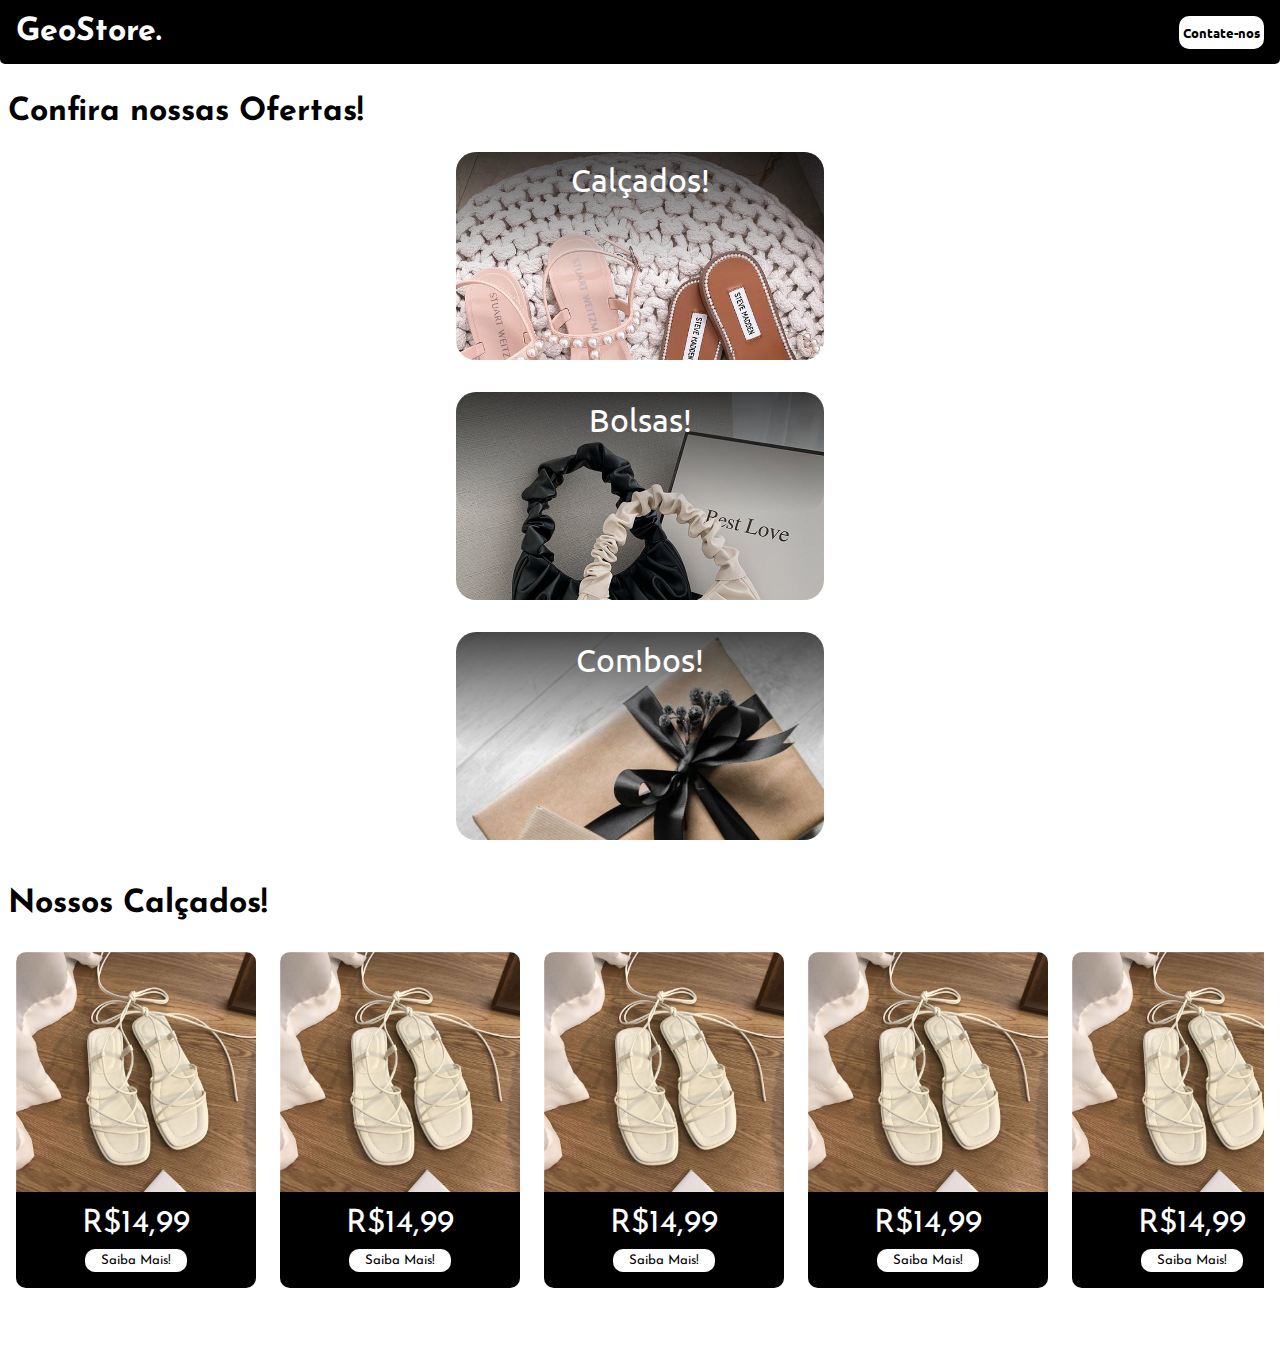
==== index.html @ 4e68842a "v2" ====
<!DOCTYPE html>
<html lang="pt-BR">
<head>
    <meta charset="UTF-8">
    <meta name="viewport" content="width=device-width, initial-scale=1.0">
    <title>Geo Store</title>
    <link rel="stylesheet" href="../styles/main.css">
    <link rel="stylesheet" href="../styles/hero.css">
    <link rel="preconnect" href="https://fonts.googleapis.com">
    <link rel="preconnect" href="https://fonts.googleapis.com">
<link rel="preconnect" href="https://fonts.gstatic.com" crossorigin>
<link href="https://fonts.googleapis.com/css2?family=Dela+Gothic+One&family=Josefin+Sans:ital,wght@0,100..700;1,100..700&family=Kanit:ital,wght@0,100;0,200;0,300;0,400;0,500;0,600;0,700;0,800;0,900;1,100;1,200;1,300;1,400;1,500;1,600;1,700;1,800;1,900&family=Merriweather+Sans:ital,wght@0,300..800;1,300..800&family=Nunito:ital,wght@0,200..1000;1,200..1000&family=Oswald:wght@200..700&family=PT+Sans:ital,wght@0,400;0,700;1,400;1,700&family=Poppins:ital,wght@0,100;0,200;0,300;0,400;0,500;0,600;0,700;0,800;0,900;1,100;1,200;1,300;1,400;1,500;1,600;1,700;1,800;1,900&family=Roboto+Slab:wght@100..900&family=Rubik:ital,wght@0,300..900;1,300..900&family=Ubuntu:ital,wght@0,300;0,400;0,500;0,700;1,300;1,400;1,500;1,700&display=swap" rel="stylesheet">
<link rel="preconnect" href="https://fonts.gstatic.com" crossorigin>
<link href="https://fonts.googleapis.com/css2?family=Josefin+Sans:ital,wght@0,100..700;1,100..700&family=Kanit:ital,wght@0,100;0,200;0,300;0,400;0,500;0,600;0,700;0,800;0,900;1,100;1,200;1,300;1,400;1,500;1,600;1,700;1,800;1,900&family=Merriweather+Sans:ital,wght@0,300..800;1,300..800&family=Nunito:ital,wght@0,200..1000;1,200..1000&family=Oswald:wght@200..700&family=PT+Sans:ital,wght@0,400;0,700;1,400;1,700&family=Poppins:ital,wght@0,100;0,200;0,300;0,400;0,500;0,600;0,700;0,800;0,900;1,100;1,200;1,300;1,400;1,500;1,600;1,700;1,800;1,900&family=Roboto+Slab:wght@100..900&family=Rubik:ital,wght@0,300..900;1,300..900&family=Ubuntu:ital,wght@0,300;0,400;0,500;0,700;1,300;1,400;1,500;1,700&display=swap" rel="stylesheet">
</head>
<body>

    <div class="main" id="inicio">
        <header>
            <h1 class="main-title"><a href="#inicio">GeoStore.</a></h1>
        </header>
<a href="https://wa.me/558893717784?text=Olá+Geo,+tudo+bem?+Gostaria+de+tirar+algumas+dúvidas+sobre+a+sua+loja+🙂" target="_blank">
    <button class="main-button">Contate-nos</button>
</a>
    </div>
    
    <div class="nav">
        <h2 class="nav-h2">Confira nossas Ofertas!</h2>
        <nav class="nav-top">
            <ul class="nav-ul">
             <a href="#shoes" class="nav-a"> <li class="nav-li shoes"><p class="nav-p">Calçados!</p></li> </a>  
             <a href="#" class="nav-a"> <li class="nav-li bolsa"><p class="nav-p">Bolsas!</p></li> </a>
             <a href="#" class="nav-a"> <li class="nav-li combo"><p class="nav-p">Combos!</p></li> </a> 
            </ul>
        </nav>
    </div>

    <div class="hero">
        <section id="shoes" class="hero-shoes">
        <h2 class="hero-h2">Nossos Calçados!</h2>
        <div class="hero-shoes-items">
            <ul class="hero-ul">

            <section class="hero-section">
                <a href="#" class="item">   
                </a>
                <article class="item-description">
                   <p > R$14,99 </p>
                   <a href="https://wa.me/558893717784?text=Olá+Geo,+tudo+bem?+Quero+saber+mais+sobre+a+sua+rasteirinha+preta+de+14,99R$+☺️" target="_blank">
                   <button class="button-description"> Saiba Mais! </button>
                </a>
                
                </article>
            </section>

            <section class="hero-section">
                <a href="#" class="item">   
                </a>
                <article class="item-description">
                   <p > R$14,99 </p>
                   <a href="https://wa.me/558893717784?text=Olá+Geo,+tudo+bem?+Quero+saber+mais+sobre+a+sua+rasteirinha+preta+de+14,99R$+☺️" target="_blank">
                   <button class="button-description"> Saiba Mais! </button>
                </a>
                
                </article>
            </section>

            <section class="hero-section">
                <a href="#" class="item">   
                </a>
                <article class="item-description">
                   <p > R$14,99 </p>
                   <a href="https://wa.me/558893717784?text=Olá+Geo,+tudo+bem?+Quero+saber+mais+sobre+a+sua+rasteirinha+preta+de+14,99R$+☺️" target="_blank">
                   <button class="button-description"> Saiba Mais! </button>
                </a>
                
                </article>
            </section>

            <section class="hero-section">
                <a href="#" class="item">   
                </a>
                <article class="item-description">
                   <p > R$14,99 </p>
                   <a href="https://wa.me/558893717784?text=Olá+Geo,+tudo+bem?+Quero+saber+mais+sobre+a+sua+rasteirinha+preta+de+14,99R$+☺️" target="_blank">
                   <button class="button-description"> Saiba Mais! </button>
                </a>
                
                </article>
            </section>

            <section class="hero-section">
                <a href="#" class="item">   
                </a>
                <article class="item-description">
                   <p > R$14,99 </p>
                   <a href="https://wa.me/558893717784?text=Olá+Geo,+tudo+bem?+Quero+saber+mais+sobre+a+sua+rasteirinha+preta+de+14,99R$+☺️" target="_blank">
                   <button class="button-description"> Saiba Mais! </button>
                </a>
                
                </article>
            </section>

            <section class="hero-section">
                <a href="#" class="item">   
                </a>
                <article class="item-description">
                   <p > R$14,99 </p>
                   <a href="https://wa.me/558893717784?text=Olá+Geo,+tudo+bem?+Quero+saber+mais+sobre+a+sua+rasteirinha+preta+de+14,99R$+☺️" target="_blank">
                   <button class="button-description"> Saiba Mais! </button>
                </a>
                
                </article>
            </section>

            <section class="hero-section">
                <a href="#" class="item">   
                </a>
                <article class="item-description">
                   <p > R$14,99 </p>
                   <a href="https://wa.me/558893717784?text=Olá+Geo,+tudo+bem?+Quero+saber+mais+sobre+a+sua+rasteirinha+preta+de+14,99R$+☺️" target="_blank">
                   <button class="button-description"> Saiba Mais! </button>
                </a>
                
                </article>
            </section>



            </ul>

        </div>

        </section>
    </div>

</body>
</html>
---- styles/main.css ----
*{
    padding: 0;
    margin: 0;
    scroll-behavior: smooth;
}
/* main */
.main{
    display: flex;
    justify-content: space-between;
    align-items: center;
    text-align: center;
    background-color: black;
    margin-bottom: 2rem;
    border-radius: 0 0 5px 5px;
}
.main-title{
    font-family: "Josefin Sans", sans-serif;
    padding-block: 1rem;
    padding-inline: 1rem;
}
.main-title a{
    text-decoration: none;
    color: white;
}
.main-button{
    font-family: "Ubuntu", sans-serif;
    border: none;
    border-radius: 10px;
    background-color: white;
    padding: 4px;
    font-weight: bolder;
    color: black;
    margin-inline: 1rem;
    padding-block: 0.5rem;
}
/* nav */
.nav{
    width: 100%;
}
.nav-ul{
    display: flex;
    flex-direction: column;
    align-items: center;
    text-align: center;
    list-style: none;
    padding-bottom: 2rem;
    
}
.nav-li{
    margin-block: 1rem;
    min-width: 15rem;
    max-width: 33rem;
    border-radius: 20px;
    height: 13rem;
    max-height: 20rem;
}
.nav-a{
    text-decoration: none;
    width: 23rem;
    text-decoration: none;
    font-family: "Ubuntu", sans-serif;
    font-weight: 400;
    color: white;
}
.shoes{
    background-image: url(../imgs/shoe.jpg);
    background-size: cover;
}
.bolsa{
    background-image: url(../imgs/bolsa.jpg);
    background-size: cover;
}
.combo{
    background-image: url(../imgs/combo.jpg);
    background-size: cover;
}
.nav-p{
    background: linear-gradient(to bottom, rgba(0,0,0,0.7), transparent);
    height: 7rem;
    font-size: 2rem;
    border-radius: 20px;
    font-family: "Ubuntu", sans-serif;
    padding-top: 0.5rem;
    
}
.nav-h2{
    font-family: "Josefin Sans", sans-serif;
    font-size: 2rem;
    margin-left: 0.5rem;
    font-weight: bolder;
    margin-bottom: 0.5rem;
}
---- styles/hero.css ----
.hero-h2{
    font-family: "Josefin Sans", sans-serif;
    font-size: 2rem;
    margin-left: 0.5rem;
    font-weight: bolder;
    padding-bottom: 2rem;
}

.hero-ul{
    display: flex;
    justify-content: space-around;
    gap: 1.5rem;
    list-style-type: none;
    align-items: center;
    text-align: center;
    overflow: scroll;
    margin-inline: 1rem;
    padding-bottom: 5rem;
}
.item{
    background-image: url(../imgs/item.jpg);
    background-size: cover;
    min-width: 15rem;
    height: 15rem;
    border-radius: 10px 10px 0px 0px;

}
.item-description{
    background-color: black;
    min-width: 15rem;
    height: 5rem;
    border-radius: 0px 0px 10px 10px;
    color: white;
    font-size: 2rem;
    font-family: "Josefin Sans", sans-serif;
    padding-bottom: 1rem;
}
.item-description p{
    margin-top: 1rem;
}
.hero-li{
    padding-bottom: 1rem;
}
.hero-section{
    display: flex;
    flex-direction: column;
}
.button-description{
    background-color: white;
    padding: 0.3rem 1rem;
    border: none;
    border-radius: 10px;
    font-family: "Josefin Sans", sans-serif;
}
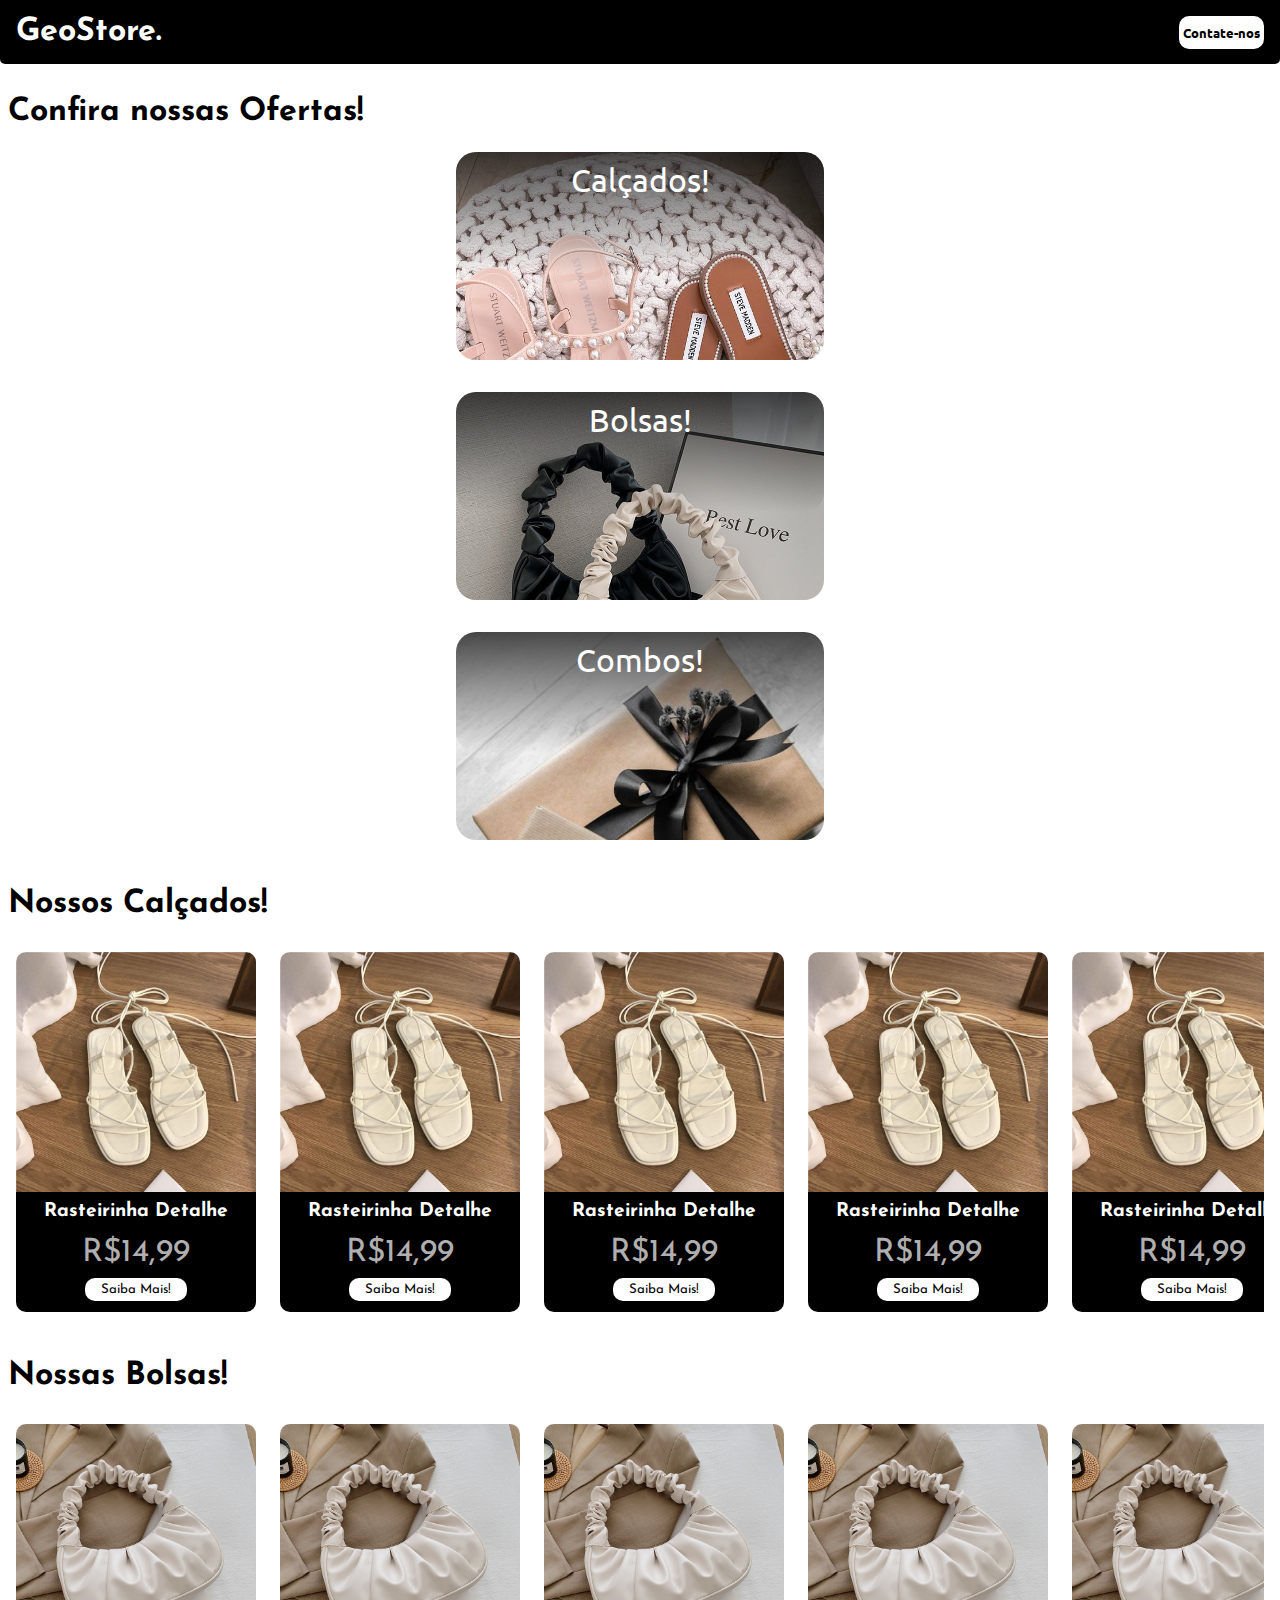
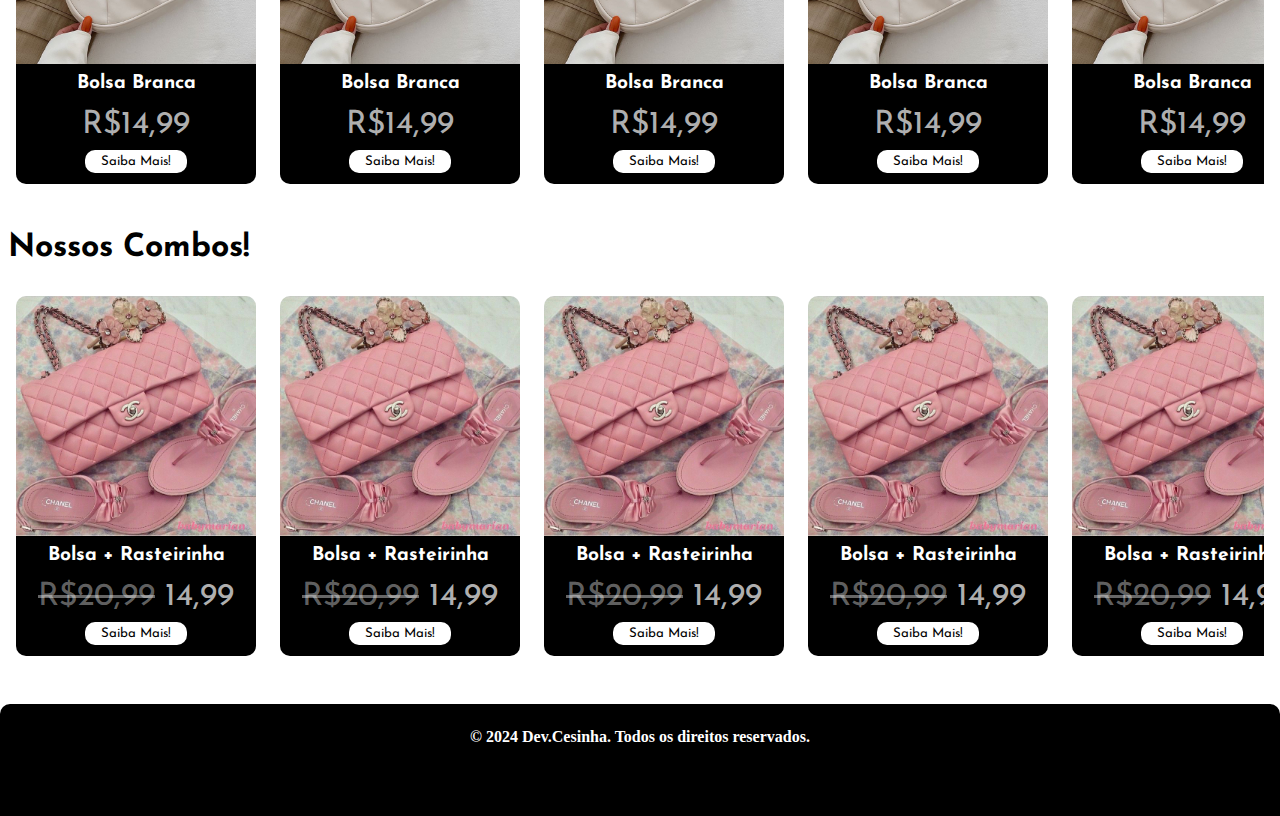
==== commit 0841e404: "updated" ====
--- a/index.html
+++ b/index.html
@@ -4,8 +4,9 @@
     <meta charset="UTF-8">
     <meta name="viewport" content="width=device-width, initial-scale=1.0">
     <title>Geo Store</title>
-    <link rel="stylesheet" href="../styles/main.css">
-    <link rel="stylesheet" href="../styles/hero.css">
+    <link rel="stylesheet" href="styles/main.css">
+    <link rel="stylesheet" href="styles/hero.css">
+    <link rel="stylesheet" href="styles/footer.css">
     <link rel="preconnect" href="https://fonts.googleapis.com">
     <link rel="preconnect" href="https://fonts.googleapis.com">
 <link rel="preconnect" href="https://fonts.gstatic.com" crossorigin>
@@ -29,11 +30,13 @@
         <nav class="nav-top">
             <ul class="nav-ul">
              <a href="#shoes" class="nav-a"> <li class="nav-li shoes"><p class="nav-p">Calçados!</p></li> </a>  
-             <a href="#" class="nav-a"> <li class="nav-li bolsa"><p class="nav-p">Bolsas!</p></li> </a>
-             <a href="#" class="nav-a"> <li class="nav-li combo"><p class="nav-p">Combos!</p></li> </a> 
+             <a href="#bolsas" class="nav-a"> <li class="nav-li bolsa"><p class="nav-p">Bolsas!</p></li> </a>
+             <a href="#combos" class="nav-a"> <li class="nav-li combo"><p class="nav-p">Combos!</p></li> </a> 
             </ul>
         </nav>
     </div>
+
+<!-- CALÇADOS -->
 
     <div class="hero">
         <section id="shoes" class="hero-shoes">
@@ -45,86 +48,86 @@
                 <a href="#" class="item">   
                 </a>
                 <article class="item-description">
-                   <p > R$14,99 </p>
-                   <a href="https://wa.me/558893717784?text=Olá+Geo,+tudo+bem?+Quero+saber+mais+sobre+a+sua+rasteirinha+preta+de+14,99R$+☺️" target="_blank">
-                   <button class="button-description"> Saiba Mais! </button>
-                </a>
-                
-                </article>
-            </section>
-
-            <section class="hero-section">
-                <a href="#" class="item">   
-                </a>
-                <article class="item-description">
-                   <p > R$14,99 </p>
-                   <a href="https://wa.me/558893717784?text=Olá+Geo,+tudo+bem?+Quero+saber+mais+sobre+a+sua+rasteirinha+preta+de+14,99R$+☺️" target="_blank">
-                   <button class="button-description"> Saiba Mais! </button>
-                </a>
-                
-                </article>
-            </section>
-
-            <section class="hero-section">
-                <a href="#" class="item">   
-                </a>
-                <article class="item-description">
-                   <p > R$14,99 </p>
-                   <a href="https://wa.me/558893717784?text=Olá+Geo,+tudo+bem?+Quero+saber+mais+sobre+a+sua+rasteirinha+preta+de+14,99R$+☺️" target="_blank">
-                   <button class="button-description"> Saiba Mais! </button>
-                </a>
-                
-                </article>
-            </section>
-
-            <section class="hero-section">
-                <a href="#" class="item">   
-                </a>
-                <article class="item-description">
-                   <p > R$14,99 </p>
-                   <a href="https://wa.me/558893717784?text=Olá+Geo,+tudo+bem?+Quero+saber+mais+sobre+a+sua+rasteirinha+preta+de+14,99R$+☺️" target="_blank">
-                   <button class="button-description"> Saiba Mais! </button>
-                </a>
-                
-                </article>
-            </section>
-
-            <section class="hero-section">
-                <a href="#" class="item">   
-                </a>
-                <article class="item-description">
-                   <p > R$14,99 </p>
-                   <a href="https://wa.me/558893717784?text=Olá+Geo,+tudo+bem?+Quero+saber+mais+sobre+a+sua+rasteirinha+preta+de+14,99R$+☺️" target="_blank">
-                   <button class="button-description"> Saiba Mais! </button>
-                </a>
-                
-                </article>
-            </section>
-
-            <section class="hero-section">
-                <a href="#" class="item">   
-                </a>
-                <article class="item-description">
-                   <p > R$14,99 </p>
-                   <a href="https://wa.me/558893717784?text=Olá+Geo,+tudo+bem?+Quero+saber+mais+sobre+a+sua+rasteirinha+preta+de+14,99R$+☺️" target="_blank">
-                   <button class="button-description"> Saiba Mais! </button>
-                </a>
-                
-                </article>
-            </section>
-
-            <section class="hero-section">
-                <a href="#" class="item">   
-                </a>
-                <article class="item-description">
-                   <p > R$14,99 </p>
-                   <a href="https://wa.me/558893717784?text=Olá+Geo,+tudo+bem?+Quero+saber+mais+sobre+a+sua+rasteirinha+preta+de+14,99R$+☺️" target="_blank">
-                   <button class="button-description"> Saiba Mais! </button>
-                </a>
-                
-                </article>
-            </section>
-
+
+                    <h3 class="detalhe"> Rasteirinha Detalhe </h3>
+                   <p class="item-price"> R$14,99 </p>
+                   <a href="https://wa.me/558893717784?text=Olá+Geo,+tudo+bem?+Quero+saber+mais+sobre+a+sua+rasteirinha+preta+de+14,99R$+☺️" target="_blank">
+                   <button class="button-description"> Saiba Mais! </button>
+                </a>
+                
+                </article>
+            </section>
+
+            <section class="hero-section">
+                <a href="#" class="item">   
+                </a>
+                <article class="item-description">
+
+                    <h3 class="detalhe"> Rasteirinha Detalhe </h3>
+                   <p class="item-price"> R$14,99 </p>
+                   <a href="https://wa.me/558893717784?text=Olá+Geo,+tudo+bem?+Quero+saber+mais+sobre+a+sua+rasteirinha+preta+de+14,99R$+☺️" target="_blank">
+                   <button class="button-description"> Saiba Mais! </button>
+                </a>
+                
+                </article>
+            </section>
+
+            <section class="hero-section">
+                <a href="#" class="item">   
+                </a>
+                <article class="item-description">
+
+                    <h3 class="detalhe"> Rasteirinha Detalhe </h3>
+                   <p class="item-price"> R$14,99 </p>
+                   <a href="https://wa.me/558893717784?text=Olá+Geo,+tudo+bem?+Quero+saber+mais+sobre+a+sua+rasteirinha+preta+de+14,99R$+☺️" target="_blank">
+                   <button class="button-description"> Saiba Mais! </button>
+                </a>
+                
+                </article>
+            </section>
+
+            <section class="hero-section">
+                <a href="#" class="item">   
+                </a>
+                <article class="item-description">
+
+                    <h3 class="detalhe"> Rasteirinha Detalhe </h3>
+                   <p class="item-price"> R$14,99 </p>
+                   <a href="https://wa.me/558893717784?text=Olá+Geo,+tudo+bem?+Quero+saber+mais+sobre+a+sua+rasteirinha+preta+de+14,99R$+☺️" target="_blank">
+                   <button class="button-description"> Saiba Mais! </button>
+                </a>
+                
+                </article>
+            </section>
+
+            <section class="hero-section">
+                <a href="#" class="item">   
+                </a>
+                <article class="item-description">
+
+                    <h3 class="detalhe"> Rasteirinha Detalhe </h3>
+                   <p class="item-price"> R$14,99 </p>
+                   <a href="https://wa.me/558893717784?text=Olá+Geo,+tudo+bem?+Quero+saber+mais+sobre+a+sua+rasteirinha+preta+de+14,99R$+☺️" target="_blank">
+                   <button class="button-description"> Saiba Mais! </button>
+                </a>
+                
+                </article>
+            </section>
+
+            <section class="hero-section">
+                <a href="#" class="item">   
+                </a>
+                <article class="item-description">
+
+                    <h3 class="detalhe"> Rasteirinha Detalhe </h3>
+                   <p class="item-price"> R$14,99 </p>
+                   <a href="https://wa.me/558893717784?text=Olá+Geo,+tudo+bem?+Quero+saber+mais+sobre+a+sua+rasteirinha+preta+de+14,99R$+☺️" target="_blank">
+                   <button class="button-description"> Saiba Mais! </button>
+                </a>
+                
+                </article>
+            </section>
+      
 
 
             </ul>
@@ -133,6 +136,230 @@
 
         </section>
     </div>
+
+    <!-- BOLSAS -->
+
+    <div class="hero">
+        <section id="bolsas" class="hero-bolsas">
+        <h2 class="hero-h2">Nossas Bolsas!</h2>
+        <div class="hero-bolsas-items">
+            <ul class="hero-ul">
+
+            <section class="hero-section">
+                <a href="#" class="item-bolsa">   
+                </a>
+                <article class="item-description">
+                    <h3 class="detalhe"> Bolsa Branca </h3>
+                    <p class="item-price"> R$14,99 </p>
+                   <a href="https://wa.me/558893717784?text=Olá+Geo,+tudo+bem?+Quero+saber+mais+sobre+a+sua+bolsa+preta+de+14,99R$+☺️" target="_blank">
+                   <button class="button-description"> Saiba Mais! </button>
+                </a>
+                
+                </article>
+            </section>
+
+            <section class="hero-section">
+                <a href="#" class="item-bolsa">   
+                </a>
+                <article class="item-description">
+                    <h3 class="detalhe"> Bolsa Branca </h3>
+                    <p class="item-price"> R$14,99 </p>
+                   <a href="https://wa.me/558893717784?text=Olá+Geo,+tudo+bem?+Quero+saber+mais+sobre+a+sua+bolsa+preta+de+14,99R$+☺️" target="_blank">
+                   <button class="button-description"> Saiba Mais! </button>
+                </a>
+                
+                </article>
+            </section>
+
+            <section class="hero-section">
+                <a href="#" class="item-bolsa">   
+                </a>
+                <article class="item-description">
+                    <h3 class="detalhe"> Bolsa Branca </h3>
+                    <p class="item-price"> R$14,99 </p>
+                   <a href="https://wa.me/558893717784?text=Olá+Geo,+tudo+bem?+Quero+saber+mais+sobre+a+sua+bolsa+preta+de+14,99R$+☺️" target="_blank">
+                   <button class="button-description"> Saiba Mais! </button>
+                </a>
+                
+                </article>
+            </section>
+
+            <section class="hero-section">
+                <a href="#" class="item-bolsa">   
+                </a>
+                <article class="item-description">
+                    <h3 class="detalhe"> Bolsa Branca </h3>
+                    <p class="item-price"> R$14,99 </p>
+                   <a href="https://wa.me/558893717784?text=Olá+Geo,+tudo+bem?+Quero+saber+mais+sobre+a+sua+bolsa+preta+de+14,99R$+☺️" target="_blank">
+                   <button class="button-description"> Saiba Mais! </button>
+                </a>
+                
+                </article>
+            </section>
+
+            <section class="hero-section">
+                <a href="#" class="item-bolsa">   
+                </a>
+                <article class="item-description">
+                    <h3 class="detalhe"> Bolsa Branca </h3>
+                    <p class="item-price"> R$14,99 </p>
+                   <a href="https://wa.me/558893717784?text=Olá+Geo,+tudo+bem?+Quero+saber+mais+sobre+a+sua+bolsa+preta+de+14,99R$+☺️" target="_blank">
+                   <button class="button-description"> Saiba Mais! </button>
+                </a>
+                
+                </article>
+            </section>
+
+            <section class="hero-section">
+                <a href="#" class="item-bolsa">   
+                </a>
+                <article class="item-description">
+                    <h3 class="detalhe"> Bolsa Branca </h3>
+                    <p class="item-price"> R$14,99 </p>
+                   <a href="https://wa.me/558893717784?text=Olá+Geo,+tudo+bem?+Quero+saber+mais+sobre+a+sua+bolsa+preta+de+14,99R$+☺️" target="_blank">
+                   <button class="button-description"> Saiba Mais! </button>
+                </a>
+                
+                </article>
+            </section>
+
+            <section class="hero-section">
+                <a href="#" class="item-bolsa">   
+                </a>
+                <article class="item-description">
+                    <h3 class="detalhe"> Bolsa Branca </h3>
+                    <p class="item-price"> R$14,99 </p>
+                   <a href="https://wa.me/558893717784?text=Olá+Geo,+tudo+bem?+Quero+saber+mais+sobre+a+sua+bolsa+preta+de+14,99R$+☺️" target="_blank">
+                   <button class="button-description"> Saiba Mais! </button>
+                </a>
+                
+                </article>
+            </section>
+
+            <section class="hero-section">
+                <a href="#" class="item-bolsa">   
+                </a>
+                <article class="item-description">
+                    <h3 class="detalhe"> Bolsa Branca </h3>
+                    <p class="item-price"> R$14,99 </p>
+                   <a href="https://wa.me/558893717784?text=Olá+Geo,+tudo+bem?+Quero+saber+mais+sobre+a+sua+bolsa+preta+de+14,99R$+☺️" target="_blank">
+                   <button class="button-description"> Saiba Mais! </button>
+                </a>
+                
+                </article>
+            </section>
+            
+
+
+            </ul>
+
+        </div>
+
+        </section>
+    </div>
+
+<!-- COMBOS -->
+
+<div class="hero">
+    <section id="combos" class="hero-combos">
+    <h2 class="hero-h2">Nossos Combos!</h2>
+    <div class="hero-combos-items">
+        <ul class="hero-ul">
+
+        <section class="hero-section">
+            <a href="#" class="item-combo">   
+            </a>
+            <article class="item-description">
+                <h3 class="detalhe"> Bolsa + Rasteirinha </h3>
+                <p class="item-price"> <del class="promo">R$20,99</del>  14,99 </p>
+               <a href="https://wa.me/558893717784?text=Olá+Geo,+tudo+bem?+Quero+saber+mais+sobre+a+sua+bolsa+preta+de+14,99R$+☺️" target="_blank">
+               <button class="button-description"> Saiba Mais! </button>
+            </a>
+            
+            </article>
+        </section>
+
+        <section class="hero-section">
+            <a href="#" class="item-combo">   
+            </a>
+            <article class="item-description">
+                <h3 class="detalhe"> Bolsa + Rasteirinha </h3>
+                <p class="item-price"> <del class="promo">R$20,99</del>  14,99 </p>
+               <a href="https://wa.me/558893717784?text=Olá+Geo,+tudo+bem?+Quero+saber+mais+sobre+a+sua+bolsa+preta+de+14,99R$+☺️" target="_blank">
+               <button class="button-description"> Saiba Mais! </button>
+            </a>
+            
+            </article>
+        </section>
+
+        <section class="hero-section">
+            <a href="#" class="item-combo">   
+            </a>
+            <article class="item-description">
+                <h3 class="detalhe"> Bolsa + Rasteirinha </h3>
+                <p class="item-price"> <del class="promo">R$20,99</del>  14,99 </p>
+               <a href="https://wa.me/558893717784?text=Olá+Geo,+tudo+bem?+Quero+saber+mais+sobre+a+sua+bolsa+preta+de+14,99R$+☺️" target="_blank">
+               <button class="button-description"> Saiba Mais! </button>
+            </a>
+            
+            </article>
+        </section>
+
+        <section class="hero-section">
+            <a href="#" class="item-combo">   
+            </a>
+            <article class="item-description">
+                <h3 class="detalhe"> Bolsa + Rasteirinha </h3>
+                <p class="item-price"> <del class="promo">R$20,99</del>  14,99 </p>
+               <a href="https://wa.me/558893717784?text=Olá+Geo,+tudo+bem?+Quero+saber+mais+sobre+a+sua+bolsa+preta+de+14,99R$+☺️" target="_blank">
+               <button class="button-description"> Saiba Mais! </button>
+            </a>
+            
+            </article>
+        </section>
+
+        <section class="hero-section">
+            <a href="#" class="item-combo">   
+            </a>
+            <article class="item-description">
+                <h3 class="detalhe"> Bolsa + Rasteirinha </h3>
+                <p class="item-price"> <del class="promo">R$20,99</del>  14,99 </p>
+               <a href="https://wa.me/558893717784?text=Olá+Geo,+tudo+bem?+Quero+saber+mais+sobre+a+sua+bolsa+preta+de+14,99R$+☺️" target="_blank">
+               <button class="button-description"> Saiba Mais! </button>
+            </a>
+            
+            </article>
+        </section>
+
+        <section class="hero-section">
+            <a href="#" class="item-combo">   
+            </a>
+            <article class="item-description">
+                <h3 class="detalhe"> Bolsa + Rasteirinha </h3>
+                <p class="item-price"> <del class="promo">R$20,99</del>  14,99 </p>
+               <a href="https://wa.me/558893717784?text=Olá+Geo,+tudo+bem?+Quero+saber+mais+sobre+a+sua+bolsa+preta+de+14,99R$+☺️" target="_blank">
+               <button class="button-description"> Saiba Mais! </button>
+            </a>
+            
+            </article>
+        </section>
+        </ul>
+
+    </div>
+
+    </section>
+</div>
+
+<div class="end">
+
+
+    <footer class="rodape">
+        <p class="copy"><a href="https://www.instagram.com/dev.cesinha/" target="_blank"><strong>© 2024 Dev.Cesinha. Todos os direitos reservados.</strong></a></p>
+    </footer>
+</div>
+
+
+
 
 </body>
 </html>--- a/styles/main.css
+++ b/styles/main.css
@@ -12,6 +12,7 @@
     background-color: black;
     margin-bottom: 2rem;
     border-radius: 0 0 5px 5px;
+    width: 100%;
 }
 .main-title{
     font-family: "Josefin Sans", sans-serif;
@@ -53,6 +54,7 @@
     border-radius: 20px;
     height: 13rem;
     max-height: 20rem;
+    
 }
 .nav-a{
     text-decoration: none;
--- a/styles/hero.css
+++ b/styles/hero.css
@@ -1,3 +1,14 @@
+.detalhe{
+    font-size: 1.2rem;
+    margin-top: 10px;
+}
+.item-price{
+    color: rgba(255,255,255,0.7);
+}
+.promo{
+    color: rgba(255,255,255,0.4);
+}
+/* CALÇADOS */
 
 .hero-h2{
     font-family: "Josefin Sans", sans-serif;
@@ -16,7 +27,7 @@
     text-align: center;
     overflow: scroll;
     margin-inline: 1rem;
-    padding-bottom: 5rem;
+    padding-bottom: 3rem;
 }
 .item{
     background-image: url(../imgs/item.jpg);
@@ -34,7 +45,7 @@
     color: white;
     font-size: 2rem;
     font-family: "Josefin Sans", sans-serif;
-    padding-bottom: 1rem;
+    padding-bottom: 2.5rem;
 }
 .item-description p{
     margin-top: 1rem;
@@ -52,4 +63,28 @@
     border: none;
     border-radius: 10px;
     font-family: "Josefin Sans", sans-serif;
+}
+
+/* BOLSAS */
+
+.item-bolsa{
+    background-image: url(../imgs/item-bolsa.jpg);
+    background-size: cover;
+    min-width: 15rem;
+    height: 15rem;
+    border-radius: 10px 10px 0px 0px;
+}
+
+.hero-ul::-webkit-scrollbar{
+    display: none;
+}
+
+/* COMBOS */
+
+.item-combo{
+    background-image: url(../imgs/item-combo.jpg);
+    background-size: cover;
+    min-width: 15rem;
+    height: 15rem;
+    border-radius: 10px 10px 0px 0px;
 }--- a/styles/footer.css
+++ b/styles/footer.css
@@ -0,0 +1,21 @@
+.end{
+    background-color: black;
+    width: 100%;
+    height: 7rem;
+    border-radius: 10px 10px 0px 0px;
+}
+.footer{
+    display: flex;
+    justify-content: center;
+}
+.copy{
+    color: white;
+    align-self: center;
+    text-align: center;
+    padding-top: 1.5rem;
+
+}
+.copy a{
+    text-decoration: none;
+    color: white;
+}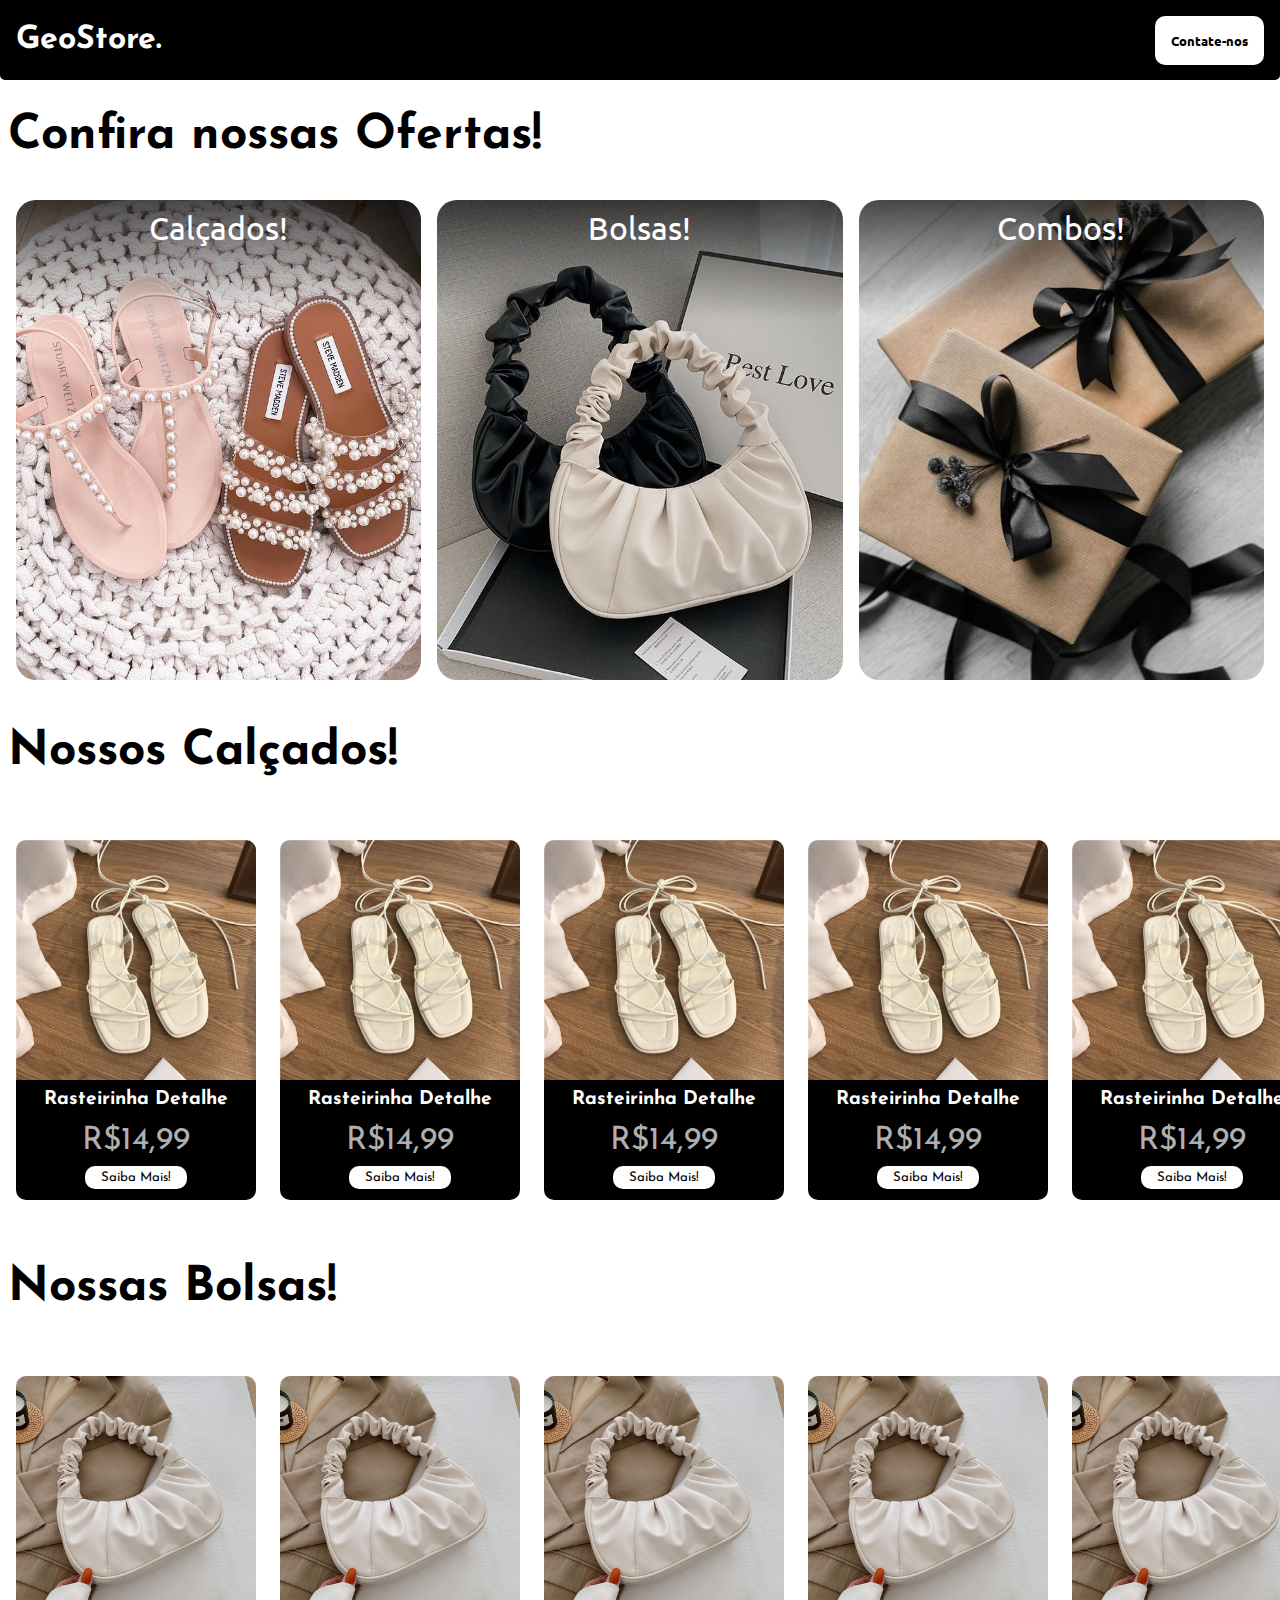
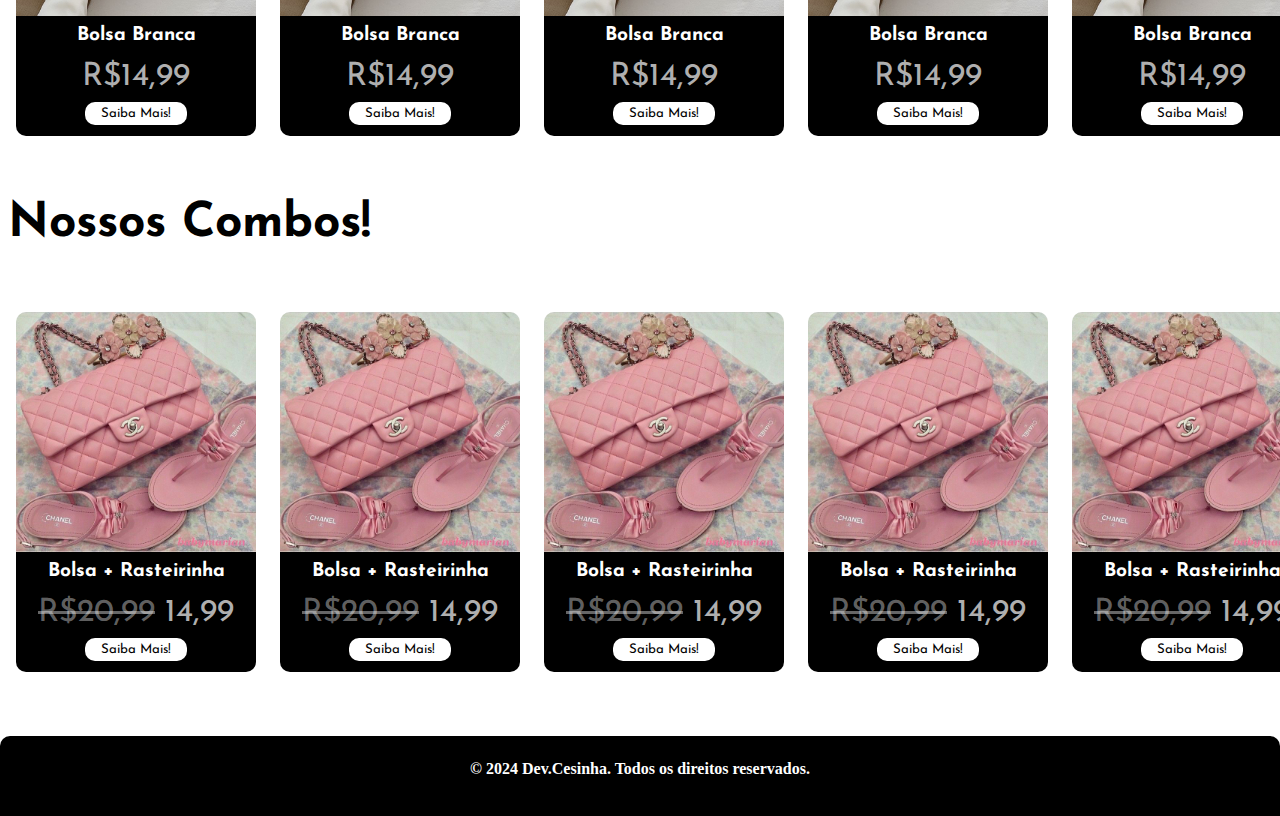
==== commit 4301bd56: "responsivo" ====
--- a/index.html
+++ b/index.html
@@ -7,6 +7,7 @@
     <link rel="stylesheet" href="styles/main.css">
     <link rel="stylesheet" href="styles/hero.css">
     <link rel="stylesheet" href="styles/footer.css">
+    <link rel="stylesheet" href="styles/responsive.css">
     <link rel="preconnect" href="https://fonts.googleapis.com">
     <link rel="preconnect" href="https://fonts.googleapis.com">
 <link rel="preconnect" href="https://fonts.gstatic.com" crossorigin>
@@ -29,9 +30,9 @@
         <h2 class="nav-h2">Confira nossas Ofertas!</h2>
         <nav class="nav-top">
             <ul class="nav-ul">
-             <a href="#shoes" class="nav-a"> <li class="nav-li shoes"><p class="nav-p">Calçados!</p></li> </a>  
-             <a href="#bolsas" class="nav-a"> <li class="nav-li bolsa"><p class="nav-p">Bolsas!</p></li> </a>
-             <a href="#combos" class="nav-a"> <li class="nav-li combo"><p class="nav-p">Combos!</p></li> </a> 
+             <a href="#shoes" class="nav-a" id="nav-shoes"> <li class="nav-li shoes"><p class="nav-p">Calçados!</p></li> </a>  
+             <a href="#bolsas" class="nav-a" id="nav-bolsas"> <li class="nav-li bolsa"><p class="nav-p">Bolsas!</p></li> </a>
+             <a href="#combos" class="nav-a" id="nav-combos"> <li class="nav-li combo"><p class="nav-p">Combos!</p></li> </a> 
             </ul>
         </nav>
     </div>
@@ -44,90 +45,173 @@
         <div class="hero-shoes-items">
             <ul class="hero-ul">
 
-            <section class="hero-section">
-                <a href="#" class="item">   
-                </a>
-                <article class="item-description">
-
-                    <h3 class="detalhe"> Rasteirinha Detalhe </h3>
-                   <p class="item-price"> R$14,99 </p>
-                   <a href="https://wa.me/558893717784?text=Olá+Geo,+tudo+bem?+Quero+saber+mais+sobre+a+sua+rasteirinha+preta+de+14,99R$+☺️" target="_blank">
-                   <button class="button-description"> Saiba Mais! </button>
-                </a>
-                
-                </article>
-            </section>
-
-            <section class="hero-section">
-                <a href="#" class="item">   
-                </a>
-                <article class="item-description">
-
-                    <h3 class="detalhe"> Rasteirinha Detalhe </h3>
-                   <p class="item-price"> R$14,99 </p>
-                   <a href="https://wa.me/558893717784?text=Olá+Geo,+tudo+bem?+Quero+saber+mais+sobre+a+sua+rasteirinha+preta+de+14,99R$+☺️" target="_blank">
-                   <button class="button-description"> Saiba Mais! </button>
-                </a>
-                
-                </article>
-            </section>
-
-            <section class="hero-section">
-                <a href="#" class="item">   
-                </a>
-                <article class="item-description">
-
-                    <h3 class="detalhe"> Rasteirinha Detalhe </h3>
-                   <p class="item-price"> R$14,99 </p>
-                   <a href="https://wa.me/558893717784?text=Olá+Geo,+tudo+bem?+Quero+saber+mais+sobre+a+sua+rasteirinha+preta+de+14,99R$+☺️" target="_blank">
-                   <button class="button-description"> Saiba Mais! </button>
-                </a>
-                
-                </article>
-            </section>
-
-            <section class="hero-section">
-                <a href="#" class="item">   
-                </a>
-                <article class="item-description">
-
-                    <h3 class="detalhe"> Rasteirinha Detalhe </h3>
-                   <p class="item-price"> R$14,99 </p>
-                   <a href="https://wa.me/558893717784?text=Olá+Geo,+tudo+bem?+Quero+saber+mais+sobre+a+sua+rasteirinha+preta+de+14,99R$+☺️" target="_blank">
-                   <button class="button-description"> Saiba Mais! </button>
-                </a>
-                
-                </article>
-            </section>
-
-            <section class="hero-section">
-                <a href="#" class="item">   
-                </a>
-                <article class="item-description">
-
-                    <h3 class="detalhe"> Rasteirinha Detalhe </h3>
-                   <p class="item-price"> R$14,99 </p>
-                   <a href="https://wa.me/558893717784?text=Olá+Geo,+tudo+bem?+Quero+saber+mais+sobre+a+sua+rasteirinha+preta+de+14,99R$+☺️" target="_blank">
-                   <button class="button-description"> Saiba Mais! </button>
-                </a>
-                
-                </article>
-            </section>
-
-            <section class="hero-section">
-                <a href="#" class="item">   
-                </a>
-                <article class="item-description">
-
-                    <h3 class="detalhe"> Rasteirinha Detalhe </h3>
-                   <p class="item-price"> R$14,99 </p>
-                   <a href="https://wa.me/558893717784?text=Olá+Geo,+tudo+bem?+Quero+saber+mais+sobre+a+sua+rasteirinha+preta+de+14,99R$+☺️" target="_blank">
-                   <button class="button-description"> Saiba Mais! </button>
-                </a>
-                
-                </article>
-            </section>
-      
+                <section class="hero-section">
+                    <a href="https://wa.me/558https893717784?text=Olá+Geo,+tudo+bem?+Quero+saber+mais+sobre+a+sua+rasteirinha+preta+de+14,99R$+☺️" target="_blank" class="item">   
+                    </a>
+                    <article class="item-description">
+    
+                        <h3 class="detalhe"> Rasteirinha Detalhe </h3>
+                       <p class="item-price"> R$14,99 </p>
+                       <a href="https://wa.me/558https893717784?text=Olá+Geo,+tudo+bem?+Quero+saber+mais+sobre+a+sua+rasteirinha+preta+de+14,99R$+☺️" target="_blank">
+                       <button class="button-description"> Saiba Mais! </button>
+                    </a>
+                    
+                    </article>
+                </section>
+
+                <section class="hero-section">
+                    <a href="https://wa.me/558https893717784?text=Olá+Geo,+tudo+bem?+Quero+saber+mais+sobre+a+sua+rasteirinha+preta+de+14,99R$+☺️" target="_blank" class="item">   
+                    </a>
+                    <article class="item-description">
+    
+                        <h3 class="detalhe"> Rasteirinha Detalhe </h3>
+                       <p class="item-price"> R$14,99 </p>
+                       <a href="https://wa.me/558https893717784?text=Olá+Geo,+tudo+bem?+Quero+saber+mais+sobre+a+sua+rasteirinha+preta+de+14,99R$+☺️" target="_blank">
+                       <button class="button-description"> Saiba Mais! </button>
+                    </a>
+                    
+                    </article>
+                </section>
+
+                <section class="hero-section">
+                    <a href="https://wa.me/558https893717784?text=Olá+Geo,+tudo+bem?+Quero+saber+mais+sobre+a+sua+rasteirinha+preta+de+14,99R$+☺️" target="_blank" class="item">   
+                    </a>
+                    <article class="item-description">
+    
+                        <h3 class="detalhe"> Rasteirinha Detalhe </h3>
+                       <p class="item-price"> R$14,99 </p>
+                       <a href="https://wa.me/558https893717784?text=Olá+Geo,+tudo+bem?+Quero+saber+mais+sobre+a+sua+rasteirinha+preta+de+14,99R$+☺️" target="_blank">
+                       <button class="button-description"> Saiba Mais! </button>
+                    </a>
+                    
+                    </article>
+                </section>
+
+                <section class="hero-section">
+                    <a href="https://wa.me/558https893717784?text=Olá+Geo,+tudo+bem?+Quero+saber+mais+sobre+a+sua+rasteirinha+preta+de+14,99R$+☺️" target="_blank" class="item">   
+                    </a>
+                    <article class="item-description">
+    
+                        <h3 class="detalhe"> Rasteirinha Detalhe </h3>
+                       <p class="item-price"> R$14,99 </p>
+                       <a href="https://wa.me/558https893717784?text=Olá+Geo,+tudo+bem?+Quero+saber+mais+sobre+a+sua+rasteirinha+preta+de+14,99R$+☺️" target="_blank">
+                       <button class="button-description"> Saiba Mais! </button>
+                    </a>
+                    
+                    </article>
+                </section>
+
+            <section class="hero-section">
+                <a href="https://wa.me/558https893717784?text=Olá+Geo,+tudo+bem?+Quero+saber+mais+sobre+a+sua+rasteirinha+preta+de+14,99R$+☺️" target="_blank" class="item">   
+                </a>
+                <article class="item-description">
+
+                    <h3 class="detalhe"> Rasteirinha Detalhe </h3>
+                   <p class="item-price"> R$14,99 </p>
+                   <a href="https://wa.me/558https893717784?text=Olá+Geo,+tudo+bem?+Quero+saber+mais+sobre+a+sua+rasteirinha+preta+de+14,99R$+☺️" target="_blank">
+                   <button class="button-description"> Saiba Mais! </button>
+                </a>
+                
+                </article>
+            </section>
+
+            <section class="hero-section">
+                <a href="https://wa.me/558https893717784?text=Olá+Geo,+tudo+bem?+Quero+saber+mais+sobre+a+sua+rasteirinha+preta+de+14,99R$+☺️" target="_blank" class="item">   
+                </a>
+                <article class="item-description">
+
+                    <h3 class="detalhe"> Rasteirinha Detalhe </h3>
+                   <p class="item-price"> R$14,99 </p>
+                   <a href="https://wa.me/558https893717784?text=Olá+Geo,+tudo+bem?+Quero+saber+mais+sobre+a+sua+rasteirinha+preta+de+14,99R$+☺️" target="_blank">
+                   <button class="button-description"> Saiba Mais! </button>
+                </a>
+                
+                </article>
+            </section>
+
+            <section class="hero-section">
+                <a href="https://wa.me/558https893717784?text=Olá+Geo,+tudo+bem?+Quero+saber+mais+sobre+a+sua+rasteirinha+preta+de+14,99R$+☺️" target="_blank" class="item">   
+                </a>
+                <article class="item-description">
+
+                    <h3 class="detalhe"> Rasteirinha Detalhe </h3>
+                   <p class="item-price"> R$14,99 </p>
+                   <a href="https://wa.me/558https893717784?text=Olá+Geo,+tudo+bem?+Quero+saber+mais+sobre+a+sua+rasteirinha+preta+de+14,99R$+☺️" target="_blank">
+                   <button class="button-description"> Saiba Mais! </button>
+                </a>
+                
+                </article>
+            </section>
+
+            <section class="hero-section">
+                <a href="https://wa.me/558https893717784?text=Olá+Geo,+tudo+bem?+Quero+saber+mais+sobre+a+sua+rasteirinha+preta+de+14,99R$+☺️" target="_blank" class="item">   
+                </a>
+                <article class="item-description">
+
+                    <h3 class="detalhe"> Rasteirinha Detalhe </h3>
+                   <p class="item-price"> R$14,99 </p>
+                   <a href="https://wa.me/558https893717784?text=Olá+Geo,+tudo+bem?+Quero+saber+mais+sobre+a+sua+rasteirinha+preta+de+14,99R$+☺️" target="_blank">
+                   <button class="button-description"> Saiba Mais! </button>
+                </a>
+                
+                </article>
+            </section>
+
+            <section class="hero-section">
+                <a href="https://wa.me/558https893717784?text=Olá+Geo,+tudo+bem?+Quero+saber+mais+sobre+a+sua+rasteirinha+preta+de+14,99R$+☺️" target="_blank" class="item">   
+                </a>
+                <article class="item-description">
+
+                    <h3 class="detalhe"> Rasteirinha Detalhe </h3>
+                   <p class="item-price"> R$14,99 </p>
+                   <a href="https://wa.me/558https893717784?text=Olá+Geo,+tudo+bem?+Quero+saber+mais+sobre+a+sua+rasteirinha+preta+de+14,99R$+☺️" target="_blank">
+                   <button class="button-description"> Saiba Mais! </button>
+                </a>
+                
+                </article>
+            </section>
+
+            <section class="hero-section">
+                <a href="https://wa.me/558https893717784?text=Olá+Geo,+tudo+bem?+Quero+saber+mais+sobre+a+sua+rasteirinha+preta+de+14,99R$+☺️" target="_blank" class="item">   
+                </a>
+                <article class="item-description">
+
+                    <h3 class="detalhe"> Rasteirinha Detalhe </h3>
+                   <p class="item-price"> R$14,99 </p>
+                   <a href="https://wa.me/558https893717784?text=Olá+Geo,+tudo+bem?+Quero+saber+mais+sobre+a+sua+rasteirinha+preta+de+14,99R$+☺️" target="_blank">
+                   <button class="button-description"> Saiba Mais! </button>
+                </a>
+                
+                </article>
+            </section>
+
+            <section class="hero-section">
+                <a href="https://wa.me/558https893717784?text=Olá+Geo,+tudo+bem?+Quero+saber+mais+sobre+a+sua+rasteirinha+preta+de+14,99R$+☺️" target="_blank" class="item">   
+                </a>
+                <article class="item-description">
+
+                    <h3 class="detalhe"> Rasteirinha Detalhe </h3>
+                   <p class="item-price"> R$14,99 </p>
+                   <a href="https://wa.me/558https893717784?text=Olá+Geo,+tudo+bem?+Quero+saber+mais+sobre+a+sua+rasteirinha+preta+de+14,99R$+☺️" target="_blank">
+                   <button class="button-description"> Saiba Mais! </button>
+                </a>
+                
+                </article>
+            </section>
+
+            <section class="hero-section">
+                <a href="https://wa.me/558https893717784?text=Olá+Geo,+tudo+bem?+Quero+saber+mais+sobre+a+sua+rasteirinha+preta+de+14,99R$+☺️" target="_blank" class="item">   
+                </a>
+                <article class="item-description">
+
+                    <h3 class="detalhe"> Rasteirinha Detalhe </h3>
+                   <p class="item-price"> R$14,99 </p>
+                   <a href="https://wa.me/558https893717784?text=Olá+Geo,+tudo+bem?+Quero+saber+mais+sobre+a+sua+rasteirinha+preta+de+14,99R$+☺️" target="_blank">
+                   <button class="button-description"> Saiba Mais! </button>
+                </a>
+                
+                </article>
+            </section>
 
 
             </ul>
@@ -145,110 +229,149 @@
         <div class="hero-bolsas-items">
             <ul class="hero-ul">
 
-            <section class="hero-section">
-                <a href="#" class="item-bolsa">   
-                </a>
-                <article class="item-description">
-                    <h3 class="detalhe"> Bolsa Branca </h3>
-                    <p class="item-price"> R$14,99 </p>
-                   <a href="https://wa.me/558893717784?text=Olá+Geo,+tudo+bem?+Quero+saber+mais+sobre+a+sua+bolsa+preta+de+14,99R$+☺️" target="_blank">
-                   <button class="button-description"> Saiba Mais! </button>
-                </a>
-                
-                </article>
-            </section>
-
-            <section class="hero-section">
-                <a href="#" class="item-bolsa">   
-                </a>
-                <article class="item-description">
-                    <h3 class="detalhe"> Bolsa Branca </h3>
-                    <p class="item-price"> R$14,99 </p>
-                   <a href="https://wa.me/558893717784?text=Olá+Geo,+tudo+bem?+Quero+saber+mais+sobre+a+sua+bolsa+preta+de+14,99R$+☺️" target="_blank">
-                   <button class="button-description"> Saiba Mais! </button>
-                </a>
-                
-                </article>
-            </section>
-
-            <section class="hero-section">
-                <a href="#" class="item-bolsa">   
-                </a>
-                <article class="item-description">
-                    <h3 class="detalhe"> Bolsa Branca </h3>
-                    <p class="item-price"> R$14,99 </p>
-                   <a href="https://wa.me/558893717784?text=Olá+Geo,+tudo+bem?+Quero+saber+mais+sobre+a+sua+bolsa+preta+de+14,99R$+☺️" target="_blank">
-                   <button class="button-description"> Saiba Mais! </button>
-                </a>
-                
-                </article>
-            </section>
-
-            <section class="hero-section">
-                <a href="#" class="item-bolsa">   
-                </a>
-                <article class="item-description">
-                    <h3 class="detalhe"> Bolsa Branca </h3>
-                    <p class="item-price"> R$14,99 </p>
-                   <a href="https://wa.me/558893717784?text=Olá+Geo,+tudo+bem?+Quero+saber+mais+sobre+a+sua+bolsa+preta+de+14,99R$+☺️" target="_blank">
-                   <button class="button-description"> Saiba Mais! </button>
-                </a>
-                
-                </article>
-            </section>
-
-            <section class="hero-section">
-                <a href="#" class="item-bolsa">   
-                </a>
-                <article class="item-description">
-                    <h3 class="detalhe"> Bolsa Branca </h3>
-                    <p class="item-price"> R$14,99 </p>
-                   <a href="https://wa.me/558893717784?text=Olá+Geo,+tudo+bem?+Quero+saber+mais+sobre+a+sua+bolsa+preta+de+14,99R$+☺️" target="_blank">
-                   <button class="button-description"> Saiba Mais! </button>
-                </a>
-                
-                </article>
-            </section>
-
-            <section class="hero-section">
-                <a href="#" class="item-bolsa">   
-                </a>
-                <article class="item-description">
-                    <h3 class="detalhe"> Bolsa Branca </h3>
-                    <p class="item-price"> R$14,99 </p>
-                   <a href="https://wa.me/558893717784?text=Olá+Geo,+tudo+bem?+Quero+saber+mais+sobre+a+sua+bolsa+preta+de+14,99R$+☺️" target="_blank">
-                   <button class="button-description"> Saiba Mais! </button>
-                </a>
-                
-                </article>
-            </section>
-
-            <section class="hero-section">
-                <a href="#" class="item-bolsa">   
-                </a>
-                <article class="item-description">
-                    <h3 class="detalhe"> Bolsa Branca </h3>
-                    <p class="item-price"> R$14,99 </p>
-                   <a href="https://wa.me/558893717784?text=Olá+Geo,+tudo+bem?+Quero+saber+mais+sobre+a+sua+bolsa+preta+de+14,99R$+☺️" target="_blank">
-                   <button class="button-description"> Saiba Mais! </button>
-                </a>
-                
-                </article>
-            </section>
-
-            <section class="hero-section">
-                <a href="#" class="item-bolsa">   
-                </a>
-                <article class="item-description">
-                    <h3 class="detalhe"> Bolsa Branca </h3>
-                    <p class="item-price"> R$14,99 </p>
-                   <a href="https://wa.me/558893717784?text=Olá+Geo,+tudo+bem?+Quero+saber+mais+sobre+a+sua+bolsa+preta+de+14,99R$+☺️" target="_blank">
-                   <button class="button-description"> Saiba Mais! </button>
-                </a>
-                
-                </article>
-            </section>
-            
+                <section class="hero-section">
+                    <a href="https://wa.me/558893717784?text=Olá+Geo,+tudo+bem?+Quero+saber+mais+sobre+a+sua+bolsa+preta+de+14,99R$+☺️" target="_blank" class="item-bolsa">   
+                    </a>
+                    <article class="item-description">
+                        <h3 class="detalhe"> Bolsa Branca </h3>
+                        <p class="item-price"> R$14,99 </p>
+                       <a href="https://wa.me/558893717784?text=Olá+Geo,+tudo+bem?+Quero+saber+mais+sobre+a+sua+bolsa+preta+de+14,99R$+☺️" target="_blank">
+                       <button class="button-description"> Saiba Mais! </button>
+                    </a>
+                    
+                    </article>
+                </section>
+
+                <section class="hero-section">
+                    <a href="https://wa.me/558893717784?text=Olá+Geo,+tudo+bem?+Quero+saber+mais+sobre+a+sua+bolsa+preta+de+14,99R$+☺️" target="_blank" class="item-bolsa">   
+                    </a>
+                    <article class="item-description">
+                        <h3 class="detalhe"> Bolsa Branca </h3>
+                        <p class="item-price"> R$14,99 </p>
+                       <a href="https://wa.me/558893717784?text=Olá+Geo,+tudo+bem?+Quero+saber+mais+sobre+a+sua+bolsa+preta+de+14,99R$+☺️" target="_blank">
+                       <button class="button-description"> Saiba Mais! </button>
+                    </a>
+                    
+                    </article>
+                </section>
+
+                <section class="hero-section">
+                    <a href="https://wa.me/558893717784?text=Olá+Geo,+tudo+bem?+Quero+saber+mais+sobre+a+sua+bolsa+preta+de+14,99R$+☺️" target="_blank" class="item-bolsa">   
+                    </a>
+                    <article class="item-description">
+                        <h3 class="detalhe"> Bolsa Branca </h3>
+                        <p class="item-price"> R$14,99 </p>
+                       <a href="https://wa.me/558893717784?text=Olá+Geo,+tudo+bem?+Quero+saber+mais+sobre+a+sua+bolsa+preta+de+14,99R$+☺️" target="_blank">
+                       <button class="button-description"> Saiba Mais! </button>
+                    </a>
+                    
+                    </article>
+                </section>
+
+            <section class="hero-section">
+                <a href="https://wa.me/558893717784?text=Olá+Geo,+tudo+bem?+Quero+saber+mais+sobre+a+sua+bolsa+preta+de+14,99R$+☺️" target="_blank" class="item-bolsa">   
+                </a>
+                <article class="item-description">
+                    <h3 class="detalhe"> Bolsa Branca </h3>
+                    <p class="item-price"> R$14,99 </p>
+                   <a href="https://wa.me/558893717784?text=Olá+Geo,+tudo+bem?+Quero+saber+mais+sobre+a+sua+bolsa+preta+de+14,99R$+☺️" target="_blank">
+                   <button class="button-description"> Saiba Mais! </button>
+                </a>
+                
+                </article>
+            </section>
+
+            <section class="hero-section">
+                <a href="https://wa.me/558893717784?text=Olá+Geo,+tudo+bem?+Quero+saber+mais+sobre+a+sua+bolsa+preta+de+14,99R$+☺️" target="_blank" class="item-bolsa">   
+                </a>
+                <article class="item-description">
+                    <h3 class="detalhe"> Bolsa Branca </h3>
+                    <p class="item-price"> R$14,99 </p>
+                   <a href="https://wa.me/558893717784?text=Olá+Geo,+tudo+bem?+Quero+saber+mais+sobre+a+sua+bolsa+preta+de+14,99R$+☺️" target="_blank">
+                   <button class="button-description"> Saiba Mais! </button>
+                </a>
+                
+                </article>
+            </section>
+
+            <section class="hero-section">
+                <a href="https://wa.me/558893717784?text=Olá+Geo,+tudo+bem?+Quero+saber+mais+sobre+a+sua+bolsa+preta+de+14,99R$+☺️" target="_blank" class="item-bolsa">   
+                </a>
+                <article class="item-description">
+                    <h3 class="detalhe"> Bolsa Branca </h3>
+                    <p class="item-price"> R$14,99 </p>
+                   <a href="https://wa.me/558893717784?text=Olá+Geo,+tudo+bem?+Quero+saber+mais+sobre+a+sua+bolsa+preta+de+14,99R$+☺️" target="_blank">
+                   <button class="button-description"> Saiba Mais! </button>
+                </a>
+                
+                </article>
+            </section>
+
+            <section class="hero-section">
+                <a href="https://wa.me/558893717784?text=Olá+Geo,+tudo+bem?+Quero+saber+mais+sobre+a+sua+bolsa+preta+de+14,99R$+☺️" target="_blank" class="item-bolsa">   
+                </a>
+                <article class="item-description">
+                    <h3 class="detalhe"> Bolsa Branca </h3>
+                    <p class="item-price"> R$14,99 </p>
+                   <a href="https://wa.me/558893717784?text=Olá+Geo,+tudo+bem?+Quero+saber+mais+sobre+a+sua+bolsa+preta+de+14,99R$+☺️" target="_blank">
+                   <button class="button-description"> Saiba Mais! </button>
+                </a>
+                
+                </article>
+            </section>
+
+            <section class="hero-section">
+                <a href="https://wa.me/558893717784?text=Olá+Geo,+tudo+bem?+Quero+saber+mais+sobre+a+sua+bolsa+preta+de+14,99R$+☺️" target="_blank" class="item-bolsa">   
+                </a>
+                <article class="item-description">
+                    <h3 class="detalhe"> Bolsa Branca </h3>
+                    <p class="item-price"> R$14,99 </p>
+                   <a href="https://wa.me/558893717784?text=Olá+Geo,+tudo+bem?+Quero+saber+mais+sobre+a+sua+bolsa+preta+de+14,99R$+☺️" target="_blank">
+                   <button class="button-description"> Saiba Mais! </button>
+                </a>
+                
+                </article>
+            </section>
+
+            <section class="hero-section">
+                <a href="https://wa.me/558893717784?text=Olá+Geo,+tudo+bem?+Quero+saber+mais+sobre+a+sua+bolsa+preta+de+14,99R$+☺️" target="_blank" class="item-bolsa">   
+                </a>
+                <article class="item-description">
+                    <h3 class="detalhe"> Bolsa Branca </h3>
+                    <p class="item-price"> R$14,99 </p>
+                   <a href="https://wa.me/558893717784?text=Olá+Geo,+tudo+bem?+Quero+saber+mais+sobre+a+sua+bolsa+preta+de+14,99R$+☺️" target="_blank">
+                   <button class="button-description"> Saiba Mais! </button>
+                </a>
+                
+                </article>
+            </section>
+
+            <section class="hero-section">
+                <a href="https://wa.me/558893717784?text=Olá+Geo,+tudo+bem?+Quero+saber+mais+sobre+a+sua+bolsa+preta+de+14,99R$+☺️" target="_blank" class="item-bolsa">   
+                </a>
+                <article class="item-description">
+                    <h3 class="detalhe"> Bolsa Branca </h3>
+                    <p class="item-price"> R$14,99 </p>
+                   <a href="https://wa.me/558893717784?text=Olá+Geo,+tudo+bem?+Quero+saber+mais+sobre+a+sua+bolsa+preta+de+14,99R$+☺️" target="_blank">
+                   <button class="button-description"> Saiba Mais! </button>
+                </a>
+                
+                </article>
+            </section>
+            
+            <section class="hero-section">
+                <a href="https://wa.me/558893717784?text=Olá+Geo,+tudo+bem?+Quero+saber+mais+sobre+a+sua+bolsa+preta+de+14,99R$+☺️" target="_blank" class="item-bolsa">   
+                </a>
+                <article class="item-description">
+                    <h3 class="detalhe"> Bolsa Branca </h3>
+                    <p class="item-price"> R$14,99 </p>
+                   <a href="https://wa.me/558893717784?text=Olá+Geo,+tudo+bem?+Quero+saber+mais+sobre+a+sua+bolsa+preta+de+14,99R$+☺️" target="_blank">
+                   <button class="button-description"> Saiba Mais! </button>
+                </a>
+                
+                </article>
+            </section>
+       
 
 
             </ul>
@@ -267,82 +390,116 @@
         <ul class="hero-ul">
 
         <section class="hero-section">
-            <a href="#" class="item-combo">   
-            </a>
-            <article class="item-description">
-                <h3 class="detalhe"> Bolsa + Rasteirinha </h3>
-                <p class="item-price"> <del class="promo">R$20,99</del>  14,99 </p>
-               <a href="https://wa.me/558893717784?text=Olá+Geo,+tudo+bem?+Quero+saber+mais+sobre+a+sua+bolsa+preta+de+14,99R$+☺️" target="_blank">
-               <button class="button-description"> Saiba Mais! </button>
-            </a>
-            
-            </article>
-        </section>
-
-        <section class="hero-section">
-            <a href="#" class="item-combo">   
-            </a>
-            <article class="item-description">
-                <h3 class="detalhe"> Bolsa + Rasteirinha </h3>
-                <p class="item-price"> <del class="promo">R$20,99</del>  14,99 </p>
-               <a href="https://wa.me/558893717784?text=Olá+Geo,+tudo+bem?+Quero+saber+mais+sobre+a+sua+bolsa+preta+de+14,99R$+☺️" target="_blank">
-               <button class="button-description"> Saiba Mais! </button>
-            </a>
-            
-            </article>
-        </section>
-
-        <section class="hero-section">
-            <a href="#" class="item-combo">   
-            </a>
-            <article class="item-description">
-                <h3 class="detalhe"> Bolsa + Rasteirinha </h3>
-                <p class="item-price"> <del class="promo">R$20,99</del>  14,99 </p>
-               <a href="https://wa.me/558893717784?text=Olá+Geo,+tudo+bem?+Quero+saber+mais+sobre+a+sua+bolsa+preta+de+14,99R$+☺️" target="_blank">
-               <button class="button-description"> Saiba Mais! </button>
-            </a>
-            
-            </article>
-        </section>
-
-        <section class="hero-section">
-            <a href="#" class="item-combo">   
-            </a>
-            <article class="item-description">
-                <h3 class="detalhe"> Bolsa + Rasteirinha </h3>
-                <p class="item-price"> <del class="promo">R$20,99</del>  14,99 </p>
-               <a href="https://wa.me/558893717784?text=Olá+Geo,+tudo+bem?+Quero+saber+mais+sobre+a+sua+bolsa+preta+de+14,99R$+☺️" target="_blank">
-               <button class="button-description"> Saiba Mais! </button>
-            </a>
-            
-            </article>
-        </section>
-
-        <section class="hero-section">
-            <a href="#" class="item-combo">   
-            </a>
-            <article class="item-description">
-                <h3 class="detalhe"> Bolsa + Rasteirinha </h3>
-                <p class="item-price"> <del class="promo">R$20,99</del>  14,99 </p>
-               <a href="https://wa.me/558893717784?text=Olá+Geo,+tudo+bem?+Quero+saber+mais+sobre+a+sua+bolsa+preta+de+14,99R$+☺️" target="_blank">
-               <button class="button-description"> Saiba Mais! </button>
-            </a>
-            
-            </article>
-        </section>
-
-        <section class="hero-section">
-            <a href="#" class="item-combo">   
-            </a>
-            <article class="item-description">
-                <h3 class="detalhe"> Bolsa + Rasteirinha </h3>
-                <p class="item-price"> <del class="promo">R$20,99</del>  14,99 </p>
-               <a href="https://wa.me/558893717784?text=Olá+Geo,+tudo+bem?+Quero+saber+mais+sobre+a+sua+bolsa+preta+de+14,99R$+☺️" target="_blank">
-               <button class="button-description"> Saiba Mais! </button>
-            </a>
-            
-            </article>
-        </section>
+            <a href="https://wa.me/558893717784?text=Olá+Geo,+tudo+bem?+Quero+saber+mais+sobre+a+sua+bolsa+preta+de+14,99R$+☺️" target="_blank"class="item-combo">   
+            </a>
+            <article class="item-description">
+                <h3 class="detalhe"> Bolsa + Rasteirinha </h3>
+                <p class="item-price"> <del class="promo">R$20,99</del>  14,99 </p>
+               <a href="https://wa.me/558893717784?text=Olá+Geo,+tudo+bem?+Quero+saber+mais+sobre+a+sua+bolsa+preta+de+14,99R$+☺️" target="_blank">
+               <button class="button-description"> Saiba Mais! </button>
+            </a>
+            
+            </article>
+        </section>
+
+       
+        <section class="hero-section">
+            <a href="https://wa.me/558893717784?text=Olá+Geo,+tudo+bem?+Quero+saber+mais+sobre+a+sua+bolsa+preta+de+14,99R$+☺️" target="_blank"class="item-combo">   
+            </a>
+            <article class="item-description">
+                <h3 class="detalhe"> Bolsa + Rasteirinha </h3>
+                <p class="item-price"> <del class="promo">R$20,99</del>  14,99 </p>
+               <a href="https://wa.me/558893717784?text=Olá+Geo,+tudo+bem?+Quero+saber+mais+sobre+a+sua+bolsa+preta+de+14,99R$+☺️" target="_blank">
+               <button class="button-description"> Saiba Mais! </button>
+            </a>
+            
+            </article>
+        </section>
+
+        
+        <section class="hero-section">
+            <a href="https://wa.me/558893717784?text=Olá+Geo,+tudo+bem?+Quero+saber+mais+sobre+a+sua+bolsa+preta+de+14,99R$+☺️" target="_blank"class="item-combo">   
+            </a>
+            <article class="item-description">
+                <h3 class="detalhe"> Bolsa + Rasteirinha </h3>
+                <p class="item-price"> <del class="promo">R$20,99</del>  14,99 </p>
+               <a href="https://wa.me/558893717784?text=Olá+Geo,+tudo+bem?+Quero+saber+mais+sobre+a+sua+bolsa+preta+de+14,99R$+☺️" target="_blank">
+               <button class="button-description"> Saiba Mais! </button>
+            </a>
+            
+            </article>
+        </section>
+
+        
+        <section class="hero-section">
+            <a href="https://wa.me/558893717784?text=Olá+Geo,+tudo+bem?+Quero+saber+mais+sobre+a+sua+bolsa+preta+de+14,99R$+☺️" target="_blank"class="item-combo">   
+            </a>
+            <article class="item-description">
+                <h3 class="detalhe"> Bolsa + Rasteirinha </h3>
+                <p class="item-price"> <del class="promo">R$20,99</del>  14,99 </p>
+               <a href="https://wa.me/558893717784?text=Olá+Geo,+tudo+bem?+Quero+saber+mais+sobre+a+sua+bolsa+preta+de+14,99R$+☺️" target="_blank">
+               <button class="button-description"> Saiba Mais! </button>
+            </a>
+            
+            </article>
+        </section>
+
+        
+        <section class="hero-section">
+            <a href="https://wa.me/558893717784?text=Olá+Geo,+tudo+bem?+Quero+saber+mais+sobre+a+sua+bolsa+preta+de+14,99R$+☺️" target="_blank"class="item-combo">   
+            </a>
+            <article class="item-description">
+                <h3 class="detalhe"> Bolsa + Rasteirinha </h3>
+                <p class="item-price"> <del class="promo">R$20,99</del>  14,99 </p>
+               <a href="https://wa.me/558893717784?text=Olá+Geo,+tudo+bem?+Quero+saber+mais+sobre+a+sua+bolsa+preta+de+14,99R$+☺️" target="_blank">
+               <button class="button-description"> Saiba Mais! </button>
+            </a>
+            
+            </article>
+        </section>
+
+        
+        <section class="hero-section">
+            <a href="https://wa.me/558893717784?text=Olá+Geo,+tudo+bem?+Quero+saber+mais+sobre+a+sua+bolsa+preta+de+14,99R$+☺️" target="_blank"class="item-combo">   
+            </a>
+            <article class="item-description">
+                <h3 class="detalhe"> Bolsa + Rasteirinha </h3>
+                <p class="item-price"> <del class="promo">R$20,99</del>  14,99 </p>
+               <a href="https://wa.me/558893717784?text=Olá+Geo,+tudo+bem?+Quero+saber+mais+sobre+a+sua+bolsa+preta+de+14,99R$+☺️" target="_blank">
+               <button class="button-description"> Saiba Mais! </button>
+            </a>
+            
+            </article>
+        </section>
+
+        
+        <section class="hero-section">
+            <a href="https://wa.me/558893717784?text=Olá+Geo,+tudo+bem?+Quero+saber+mais+sobre+a+sua+bolsa+preta+de+14,99R$+☺️" target="_blank"class="item-combo">   
+            </a>
+            <article class="item-description">
+                <h3 class="detalhe"> Bolsa + Rasteirinha </h3>
+                <p class="item-price"> <del class="promo">R$20,99</del>  14,99 </p>
+               <a href="https://wa.me/558893717784?text=Olá+Geo,+tudo+bem?+Quero+saber+mais+sobre+a+sua+bolsa+preta+de+14,99R$+☺️" target="_blank">
+               <button class="button-description"> Saiba Mais! </button>
+            </a>
+            
+            </article>
+        </section>
+
+        
+        <section class="hero-section">
+            <a href="https://wa.me/558893717784?text=Olá+Geo,+tudo+bem?+Quero+saber+mais+sobre+a+sua+bolsa+preta+de+14,99R$+☺️" target="_blank"class="item-combo">   
+            </a>
+            <article class="item-description">
+                <h3 class="detalhe"> Bolsa + Rasteirinha </h3>
+                <p class="item-price"> <del class="promo">R$20,99</del>  14,99 </p>
+               <a href="https://wa.me/558893717784?text=Olá+Geo,+tudo+bem?+Quero+saber+mais+sobre+a+sua+bolsa+preta+de+14,99R$+☺️" target="_blank">
+               <button class="button-description"> Saiba Mais! </button>
+            </a>
+            
+            </article>
+        </section>
+
         </ul>
 
     </div>
--- a/styles/main.css
+++ b/styles/main.css
@@ -33,6 +33,12 @@
     color: black;
     margin-inline: 1rem;
     padding-block: 0.5rem;
+    transition: 0.5s ease;
+}
+.main-button:hover{
+    background-color: black;
+    color: white;
+    cursor: pointer;
 }
 /* nav */
 .nav{
@@ -50,7 +56,6 @@
 .nav-li{
     margin-block: 1rem;
     min-width: 15rem;
-    max-width: 33rem;
     border-radius: 20px;
     height: 13rem;
     max-height: 20rem;
@@ -58,8 +63,8 @@
 }
 .nav-a{
     text-decoration: none;
-    width: 23rem;
     text-decoration: none;
+    width: 90%;
     font-family: "Ubuntu", sans-serif;
     font-weight: 400;
     color: white;
@@ -67,14 +72,20 @@
 .shoes{
     background-image: url(../imgs/shoe.jpg);
     background-size: cover;
+    background-position: center center; 
+    background-repeat: no-repeat;
 }
 .bolsa{
     background-image: url(../imgs/bolsa.jpg);
     background-size: cover;
+    background-position: center center; 
+    background-repeat: no-repeat;
 }
 .combo{
     background-image: url(../imgs/combo.jpg);
     background-size: cover;
+    background-position: center center; 
+    background-repeat: no-repeat;
 }
 .nav-p{
     background: linear-gradient(to bottom, rgba(0,0,0,0.7), transparent);
--- a/styles/hero.css
+++ b/styles/hero.css
@@ -8,6 +8,13 @@
 .promo{
     color: rgba(255,255,255,0.4);
 }
+.hero-section{
+    transition: 0.5s;
+}
+.hero-section:hover{
+    transform: scale(1.05);
+}
+
 /* CALÇADOS */
 
 .hero-h2{
@@ -26,8 +33,9 @@
     align-items: center;
     text-align: center;
     overflow: scroll;
-    margin-inline: 1rem;
+    padding-inline: 1rem;
     padding-bottom: 3rem;
+    padding-top: 2rem;
 }
 .item{
     background-image: url(../imgs/item.jpg);
--- a/styles/footer.css
+++ b/styles/footer.css
@@ -1,7 +1,7 @@
 .end{
     background-color: black;
     width: 100%;
-    height: 7rem;
+    height: 5rem;
     border-radius: 10px 10px 0px 0px;
 }
 .footer{
--- a/styles/responsive.css
+++ b/styles/responsive.css
@@ -0,0 +1,68 @@
+@media screen and (min-width: 1000px) {
+
+    .main{
+        height: 5rem;
+    }
+    .main-button{
+        padding: 1rem;
+    }
+
+
+
+    /* Separação de abas */
+    .nav-ul{
+        flex-direction: row;
+        gap: 1rem;
+        padding: 1rem;
+        margin-bottom: 3rem;
+    
+    }
+    .nav-li{
+        height: 100%;
+        max-height: 100%;
+    }
+    .nav-a{
+        height: 30rem;
+        transition:  0.5s ease;
+    }
+    .nav-h2{
+        font-family: "Josefin Sans", sans-serif;
+        font-size: 3rem;
+        margin-left: 0.5rem;
+        font-weight: bolder;
+        margin-bottom: 0.5rem;
+    }
+    #nav-shoes:hover{
+        transform: scale(1.03);
+
+    }
+    #nav-bolsas:hover{
+        transform: scale(1.03);
+
+    }
+    #nav-combos:hover{
+        transform: scale(1.03);
+    }
+    /* Hero */
+
+    .hero-h2{
+        font-size: 3rem;
+    }
+    .hero-ul::-webkit-scrollbar{
+        display: flex;
+        background-color: rgba(0,0,0,0.5);
+        height: 10px;
+        width: 10px;
+    }
+    .hero-ul::-webkit-scrollbar-thumb {
+        background-color: #888; /* Cor da barra de rolagem */
+        border-radius: 5px; /* Bordas arredondadas */
+    }
+    
+    .hero-ul::-webkit-scrollbar-track {
+        background: #f1f1f1; /* Cor de fundo da área de rolagem */
+    }
+    .hero-ul{
+        margin-bottom: 1rem;
+    }
+}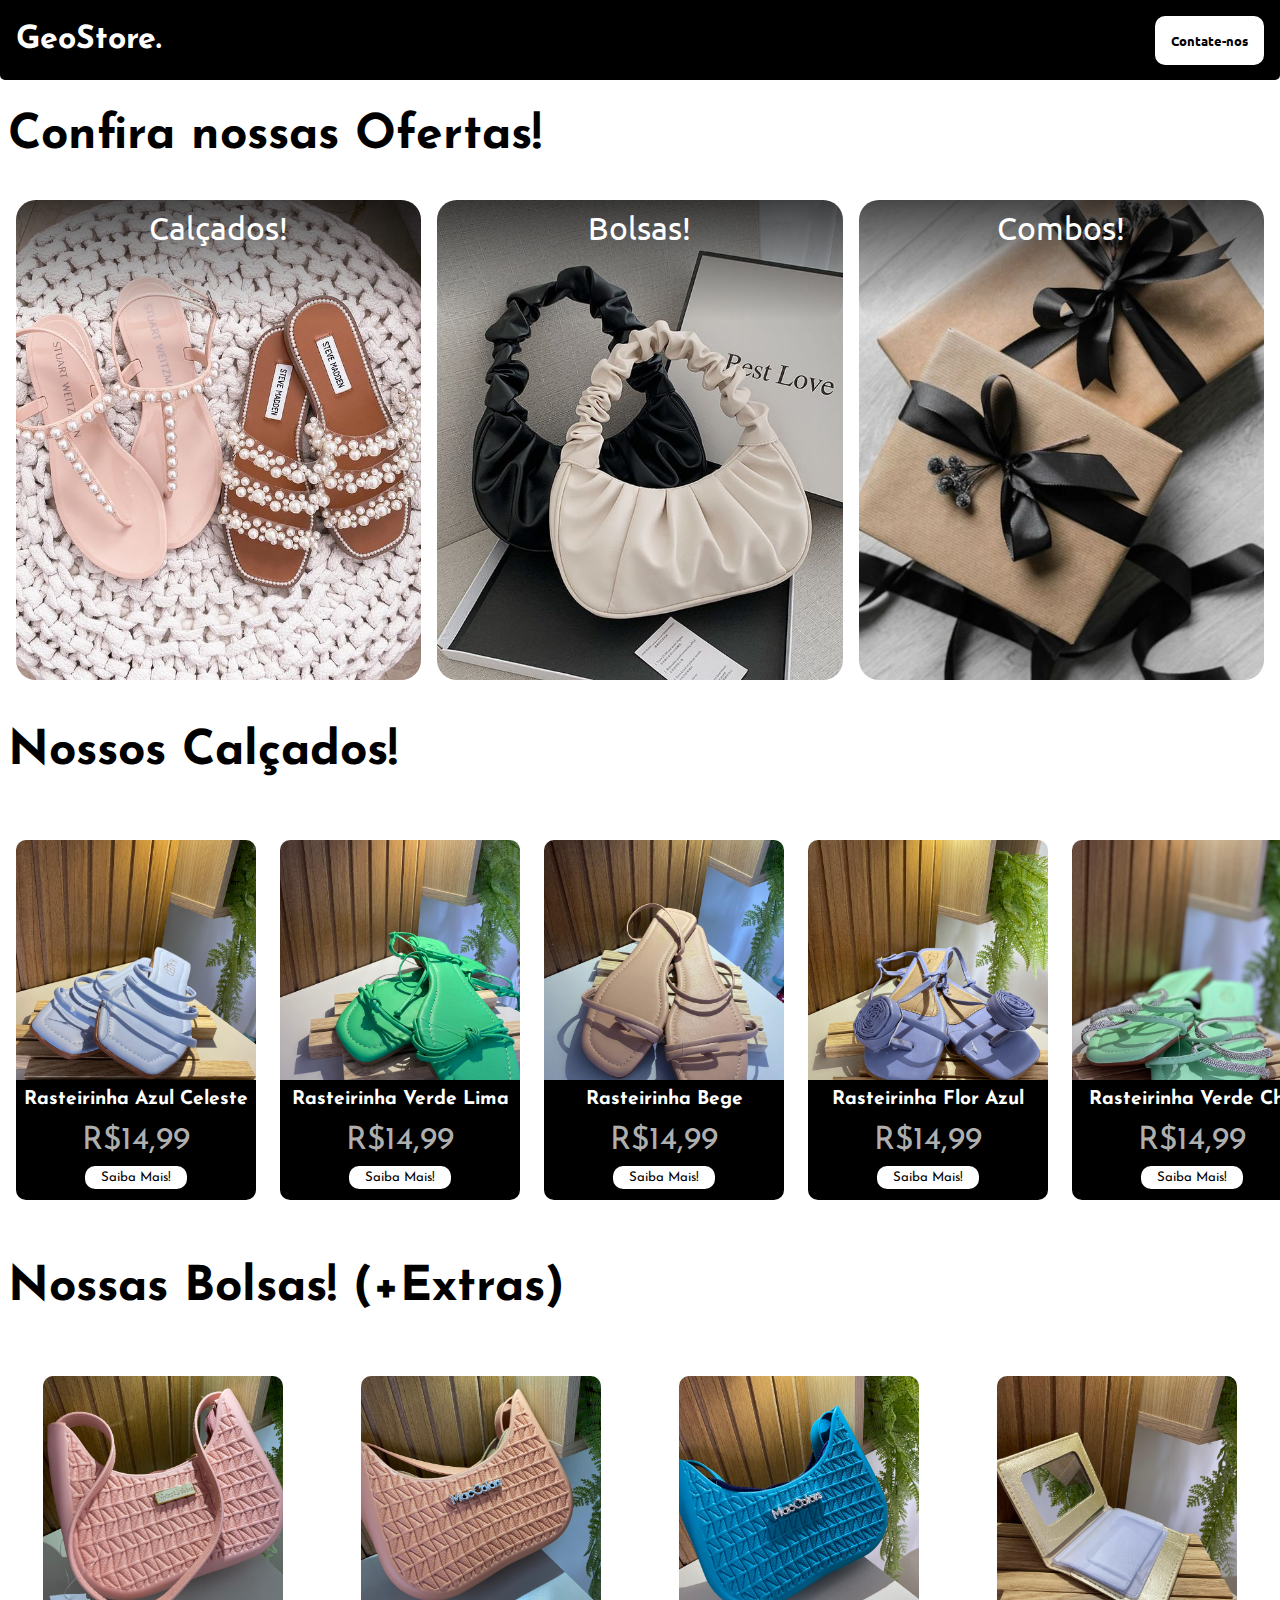
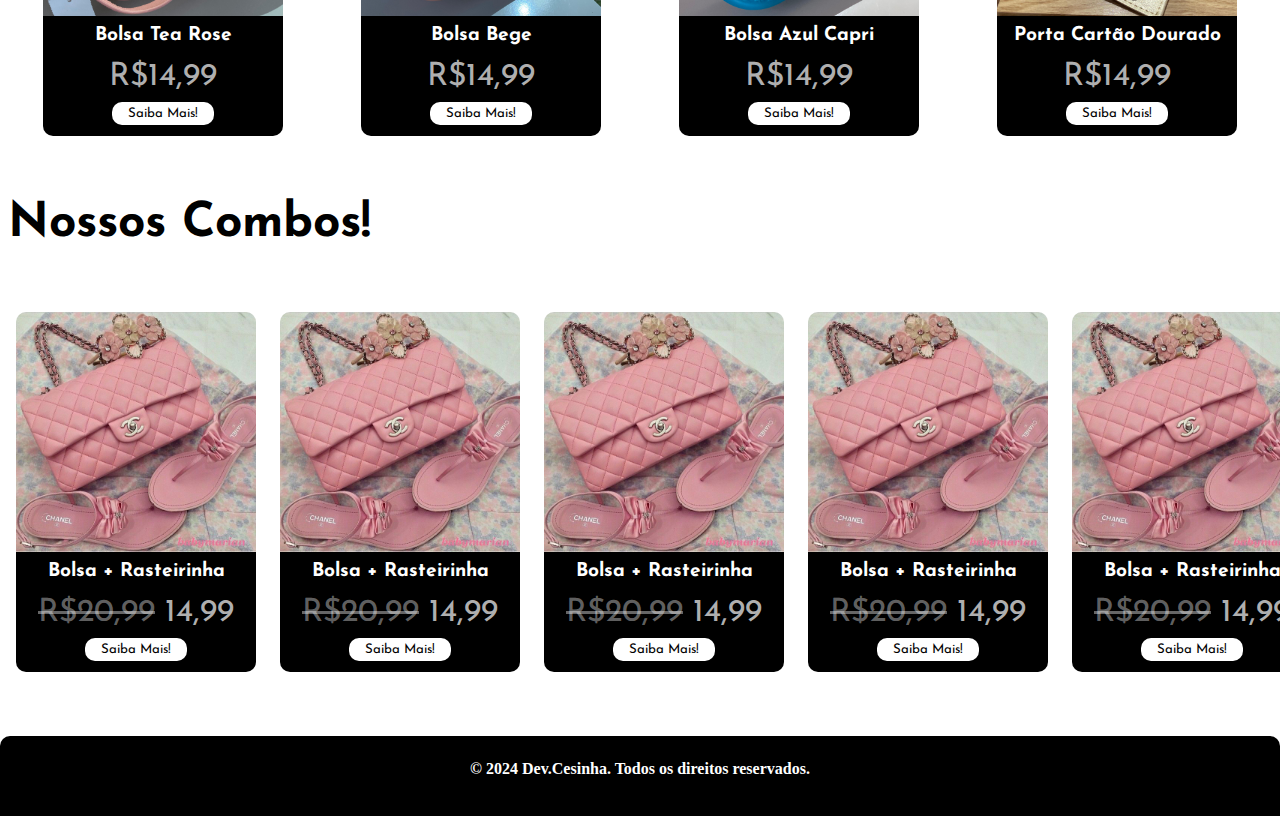
==== commit ae2fee27: "ainda com combos" ====
--- a/index.html
+++ b/index.html
@@ -46,55 +46,263 @@
             <ul class="hero-ul">
 
                 <section class="hero-section">
-                    <a href="https://wa.me/558https893717784?text=Olá+Geo,+tudo+bem?+Quero+saber+mais+sobre+a+sua+rasteirinha+preta+de+14,99R$+☺️" target="_blank" class="item">   
-                    </a>
-                    <article class="item-description">
-    
-                        <h3 class="detalhe"> Rasteirinha Detalhe </h3>
-                       <p class="item-price"> R$14,99 </p>
-                       <a href="https://wa.me/558https893717784?text=Olá+Geo,+tudo+bem?+Quero+saber+mais+sobre+a+sua+rasteirinha+preta+de+14,99R$+☺️" target="_blank">
-                       <button class="button-description"> Saiba Mais! </button>
-                    </a>
-                    
-                    </article>
-                </section>
-
-                <section class="hero-section">
-                    <a href="https://wa.me/558https893717784?text=Olá+Geo,+tudo+bem?+Quero+saber+mais+sobre+a+sua+rasteirinha+preta+de+14,99R$+☺️" target="_blank" class="item">   
-                    </a>
-                    <article class="item-description">
-    
-                        <h3 class="detalhe"> Rasteirinha Detalhe </h3>
-                       <p class="item-price"> R$14,99 </p>
-                       <a href="https://wa.me/558https893717784?text=Olá+Geo,+tudo+bem?+Quero+saber+mais+sobre+a+sua+rasteirinha+preta+de+14,99R$+☺️" target="_blank">
-                       <button class="button-description"> Saiba Mais! </button>
-                    </a>
-                    
-                    </article>
-                </section>
-
-                <section class="hero-section">
-                    <a href="https://wa.me/558https893717784?text=Olá+Geo,+tudo+bem?+Quero+saber+mais+sobre+a+sua+rasteirinha+preta+de+14,99R$+☺️" target="_blank" class="item">   
-                    </a>
-                    <article class="item-description">
-    
-                        <h3 class="detalhe"> Rasteirinha Detalhe </h3>
-                       <p class="item-price"> R$14,99 </p>
-                       <a href="https://wa.me/558https893717784?text=Olá+Geo,+tudo+bem?+Quero+saber+mais+sobre+a+sua+rasteirinha+preta+de+14,99R$+☺️" target="_blank">
-                       <button class="button-description"> Saiba Mais! </button>
-                    </a>
-                    
-                    </article>
-                </section>
-
-                <section class="hero-section">
-                    <a href="https://wa.me/558https893717784?text=Olá+Geo,+tudo+bem?+Quero+saber+mais+sobre+a+sua+rasteirinha+preta+de+14,99R$+☺️" target="_blank" class="item">   
-                    </a>
-                    <article class="item-description">
-    
-                        <h3 class="detalhe"> Rasteirinha Detalhe </h3>
-                       <p class="item-price"> R$14,99 </p>
-                       <a href="https://wa.me/558https893717784?text=Olá+Geo,+tudo+bem?+Quero+saber+mais+sobre+a+sua+rasteirinha+preta+de+14,99R$+☺️" target="_blank">
+                    <a href="https://wa.me/558893717784?text=Olá+Geo,+tudo+bem?+Quero+saber+mais+sobre+a+sua+rasteirinha+Azul+Celeste+de+14,99R$+☺️" target="_blank" class="item" id="product1">   
+                    </a>
+                    <article class="item-description">
+    
+                        <h3 class="detalhe"> Rasteirinha Azul Celeste </h3>
+                       <p class="item-price"> R$14,99 </p>
+                       <a href="https://wa.me/558893717784?text=Olá+Geo,+tudo+bem?+Quero+saber+mais+sobre+a+sua+rasteirinha+Azul+Celeste+de+14,99R$+☺️" target="_blank">
+                       <button class="button-description"> Saiba Mais! </button>
+                    </a>
+                    
+                    </article>
+                </section>
+
+                <section class="hero-section">
+                    <a href="https://wa.me/558893717784?text=Olá+Geo,+tudo+bem?+Quero+saber+mais+sobre+a+sua+rasteirinha+Verde+Lima+de+14,99R$+☺️" target="_blank" class="item" id="product2">   
+                    </a>
+                    <article class="item-description">
+    
+                        <h3 class="detalhe"> Rasteirinha Verde Lima </h3>
+                       <p class="item-price"> R$14,99 </p>
+                       <a href="https://wa.me/558893717784?text=Olá+Geo,+tudo+bem?+Quero+saber+mais+sobre+a+sua+rasteirinha+Verde+Lima+de+14,99R$+☺️" target="_blank">
+                       <button class="button-description"> Saiba Mais! </button>
+                    </a>
+                    
+                    </article>
+                </section>
+
+                <section class="hero-section">
+                    <a href="https://wa.me/558893717784?text=Olá+Geo,+tudo+bem?+Quero+saber+mais+sobre+a+sua+rasteirinha+Bege+de+14,99R$+☺️" target="_blank" class="item" id="product3">   
+                    </a>
+                    <article class="item-description">
+    
+                        <h3 class="detalhe"> Rasteirinha Bege </h3>
+                       <p class="item-price"> R$14,99 </p>
+                       <a href="https://wa.me/558893717784?text=Olá+Geo,+tudo+bem?+Quero+saber+mais+sobre+a+sua+rasteirinha+Bege+de+14,99R$+☺️" target="_blank">
+                       <button class="button-description"> Saiba Mais! </button>
+                    </a>
+                    
+                    </article>
+                </section>
+
+                <section class="hero-section">
+                    <a href="https://wa.me/558893717784?text=Olá+Geo,+tudo+bem?+Quero+saber+mais+sobre+a+sua+rasteirinha+Flor+Azul+14,99R$+☺️" target="_blank" class="item" id="product4">   
+                    </a>
+                    <article class="item-description">
+    
+                        <h3 class="detalhe"> Rasteirinha Flor Azul </h3>
+                       <p class="item-price"> R$14,99 </p>
+                       <a href="https://wa.me/558893717784?text=Olá+Geo,+tudo+bem?+Quero+saber+mais+sobre+a+sua+rasteirinha+Flor+Azul+14,99R$+☺️" target="_blank">
+                       <button class="button-description"> Saiba Mais! </button>
+                    </a>
+                    
+                    </article>
+                </section>
+
+                <section class="hero-section">
+                    <a href="https://wa.me/558893717784?text=Olá+Geo,+tudo+bem?+Quero+saber+mais+sobre+a+sua+rasteirinha+Verde+Chá+de+14,99R$+☺️" target="_blank" class="item" id="product5">   
+                    </a>
+                    <article class="item-description">
+    
+                        <h3 class="detalhe"> Rasteirinha Verde Chá </h3>
+                       <p class="item-price"> R$14,99 </p>
+                       <a href="https://wa.me/558893717784?text=Olá+Geo,+tudo+bem?+Quero+saber+mais+sobre+a+sua+rasteirinha+Verde+Chá+de+14,99R$+☺️" target="_blank">
+                       <button class="button-description"> Saiba Mais! </button>
+                    </a>
+                    
+                    </article>
+                </section>
+
+                <section class="hero-section">
+                    <a href="https://wa.me/558893717784?text=Olá+Geo,+tudo+bem?+Quero+saber+mais+sobre+a+sua+rasteirinha+Black+de+14,99R$+☺️" target="_blank" class="item" id="product6">   
+                    </a>
+                    <article class="item-description">
+    
+                        <h3 class="detalhe"> Rasteirinha Black </h3>
+                       <p class="item-price"> R$14,99 </p>
+                       <a href="https://wa.me/558893717784?text=Olá+Geo,+tudo+bem?+Quero+saber+mais+sobre+a+sua+rasteirinha+Black+de+14,99R$+☺️" target="_blank">
+                       <button class="button-description"> Saiba Mais! </button>
+                    </a>
+                    
+                    </article>
+                </section>
+
+                <section class="hero-section">
+                    <a href="https://wa.me/558893717784?text=Olá+Geo,+tudo+bem?+Quero+saber+mais+sobre+a+sua+rasteirinha+Roxa+de+14,99R$+☺️" target="_blank" class="item" id="product7">   
+                    </a>
+                    <article class="item-description">
+    
+                        <h3 class="detalhe"> Rasteirinha Roxa </h3>
+                       <p class="item-price"> R$14,99 </p>
+                       <a href="https://wa.me/558893717784?text=Olá+Geo,+tudo+bem?+Quero+saber+mais+sobre+a+sua+rasteirinha+Roxa+de+14,99R$+☺️" target="_blank">
+                       <button class="button-description"> Saiba Mais! </button>
+                    </a>
+                    
+                    </article>
+                </section>
+
+                <section class="hero-section">
+                    <a href="https://wa.me/558893717784?text=Olá+Geo,+tudo+bem?+Quero+saber+mais+sobre+a+sua+rasteirinha+Dourada+de+14,99R$+☺️" target="_blank" class="item" id="product8">   
+                    </a>
+                    <article class="item-description">
+    
+                        <h3 class="detalhe"> Rasteirinha Dourada </h3>
+                       <p class="item-price"> R$14,99 </p>
+                       <a href="https://wa.me/558893717784?text=Olá+Geo,+tudo+bem?+Quero+saber+mais+sobre+a+sua+rasteirinha+Dourada+de+14,99R$+☺️" target="_blank">
+                       <button class="button-description"> Saiba Mais! </button>
+                    </a>
+                    
+                    </article>
+                </section>
+
+                <section class="hero-section">
+                    <a href="https://wa.me/558893717784?text=Olá+Geo,+tudo+bem?+Quero+saber+mais+sobre+a+sua+rasteirinha+Abacate+de+14,99R$+☺️" target="_blank" class="item" id="product9">   
+                    </a>
+                    <article class="item-description">
+    
+                        <h3 class="detalhe"> Rasteirinha Abacate </h3>
+                       <p class="item-price"> R$14,99 </p>
+                       <a href="https://wa.me/558893717784?text=Olá+Geo,+tudo+bem?+Quero+saber+mais+sobre+a+sua+rasteirinha+Abacate+de+14,99R$+☺️" target="_blank">
+                       <button class="button-description"> Saiba Mais! </button>
+                    </a>
+                    
+                    </article>
+                </section>
+
+                <section class="hero-section">
+                    <a href="https://wa.me/558893717784?text=Olá+Geo,+tudo+bem?+Quero+saber+mais+sobre+a+sua+rasteirinha+Brown+de+14,99R$+☺️" target="_blank" class="item" id="product10">   
+                    </a>
+                    <article class="item-description">
+    
+                        <h3 class="detalhe"> Rasteirinha Brown </h3>
+                       <p class="item-price"> R$14,99 </p>
+                       <a href="https://wa.me/558893717784?text=Olá+Geo,+tudo+bem?+Quero+saber+mais+sobre+a+sua+rasteirinha+Brown+de+14,99R$+☺️" target="_blank">
+                       <button class="button-description"> Saiba Mais! </button>
+                    </a>
+                    
+                    </article>
+                </section>
+
+                <section class="hero-section">
+                    <a href="https://wa.me/558893717784?text=Olá+Geo,+tudo+bem?+Quero+saber+mais+sobre+a+sua+rasteirinha+Coral+Lebre+de+14,99R$+☺️" target="_blank" class="item" id="product11">   
+                    </a>
+                    <article class="item-description">
+    
+                        <h3 class="detalhe"> Rasteirinha Coral Lebre </h3>
+                       <p class="item-price"> R$14,99 </p>
+                       <a href="https://wa.me/558893717784?text=Olá+Geo,+tudo+bem?+Quero+saber+mais+sobre+a+sua+rasteirinha+Coral+Lebre+de+14,99R$+☺️" target="_blank">
+                       <button class="button-description"> Saiba Mais! </button>
+                    </a>
+                    
+                    </article>
+                </section>
+
+                <section class="hero-section">
+                    <a href="https://wa.me/558893717784?text=Olá+Geo,+tudo+bem?+Quero+saber+mais+sobre+a+sua+rasteirinha+Sky+e+Rosa+de+14,99R$+☺️" target="_blank" class="item" id="product12">   
+                    </a>
+                    <article class="item-description">
+    
+                        <h3 class="detalhe"> Rasteirinha Sky/Rosa </h3>
+                       <p class="item-price"> R$14,99 </p>
+                       <a href="https://wa.me/558893717784?text=Olá+Geo,+tudo+bem?+Quero+saber+mais+sobre+a+sua+rasteirinha+Sky+e+Rosa+de+14,99R$+☺️" target="_blank">
+                       <button class="button-description"> Saiba Mais! </button>
+                    </a>
+                    
+                    </article>
+                </section>
+
+                <section class="hero-section">
+                    <a href="https://wa.me/558893717784?text=Olá+Geo,+tudo+bem?+Quero+saber+mais+sobre+a+sua+rasteirinha+Lilás+de+14,99R$+☺️" target="_blank" class="item" id="product13">   
+                    </a>
+                    <article class="item-description">
+    
+                        <h3 class="detalhe"> Rasteirinha Lilás </h3>
+                       <p class="item-price"> R$14,99 </p>
+                       <a href="https://wa.me/558893717784?text=Olá+Geo,+tudo+bem?+Quero+saber+mais+sobre+a+sua+rasteirinha+Lilás+de+14,99R$+☺️" target="_blank">
+                       <button class="button-description"> Saiba Mais! </button>
+                    </a>
+                    
+                    </article>
+                </section>
+
+                <section class="hero-section">
+                    <a href="https://wa.me/558893717784?text=Olá+Geo,+tudo+bem?+Quero+saber+mais+sobre+a+sua+rasteirinha+Rosa+de+14,99R$+☺️" target="_blank" class="item" id="product14">   
+                    </a>
+                    <article class="item-description">
+    
+                        <h3 class="detalhe"> Rasteirinha Pink </h3>
+                       <p class="item-price"> R$14,99 </p>
+                       <a href="https://wa.me/558893717784?text=Olá+Geo,+tudo+bem?+Quero+saber+mais+sobre+a+sua+rasteirinha+Rosa+de+14,99R$+☺️" target="_blank">
+                       <button class="button-description"> Saiba Mais! </button>
+                    </a>
+                    
+                    </article>
+                </section>
+
+                <section class="hero-section">
+                    <a href="https://wa.me/558893717784?text=Olá+Geo,+tudo+bem?+Quero+saber+mais+sobre+a+sua+rasteirinha+Orange+de+14,99R$+☺️" target="_blank" class="item" id="product15">   
+                    </a>
+                    <article class="item-description">
+    
+                        <h3 class="detalhe"> Rasteirinha Orange </h3>
+                       <p class="item-price"> R$14,99 </p>
+                       <a href="https://wa.me/558893717784?text=Olá+Geo,+tudo+bem?+Quero+saber+mais+sobre+a+sua+rasteirinha+Orange+de+14,99R$+☺️" target="_blank">
+                       <button class="button-description"> Saiba Mais! </button>
+                    </a>
+                    
+                    </article>
+                </section>
+
+            </ul>
+
+        </div>
+
+        </section>
+    </div>
+
+    <!-- BOLSAS -->
+
+    <div class="hero">
+        <section id="bolsas" class="hero-bolsas">
+        <h2 class="hero-h2">Nossas Bolsas! (+Extras)</h2>
+        <div class="hero-bolsas-items">
+            <ul class="hero-ul">
+
+                <section class="hero-section">
+                    <a href="https://wa.me/558893717784?text=Olá+Geo,+tudo+bem?+Quero+saber+mais+sobre+a+sua+bolsa+Tea+Rose+de+14,99R$+☺️" target="_blank" class="item-bolsa" id="product17">   
+                    </a>
+                    <article class="item-description">
+                        <h3 class="detalhe"> Bolsa Tea Rose </h3>
+                        <p class="item-price"> R$14,99 </p>
+                       <a href="https://wa.me/558893717784?text=Olá+Geo,+tudo+bem?+Quero+saber+mais+sobre+a+sua+bolsa+Tea+Rose+de+14,99R$+☺️" target="_blank">
+                       <button class="button-description"> Saiba Mais! </button>
+                    </a>
+                    
+                    </article>
+                </section>
+
+                <section class="hero-section">
+                    <a href="https://wa.me/558893717784?text=Olá+Geo,+tudo+bem?+Quero+saber+mais+sobre+a+sua+bolsa+Bege+de+14,99R$+☺️" target="_blank" class="item-bolsa" id="product18">   
+                    </a>
+                    <article class="item-description">
+                        <h3 class="detalhe"> Bolsa Bege </h3>
+                        <p class="item-price"> R$14,99 </p>
+                       <a href="https://wa.me/558893717784?text=Olá+Geo,+tudo+bem?+Quero+saber+mais+sobre+a+sua+bolsa+Bege+de+14,99R$+☺️" target="_blank">
+                       <button class="button-description"> Saiba Mais! </button>
+                    </a>
+                    
+                    </article>
+                </section>
+
+                <section class="hero-section">
+                    <a href="https://wa.me/558893717784?text=Olá+Geo,+tudo+bem?+Quero+saber+mais+sobre+a+sua+bolsa+Azul+Capri+de+14,99R$+☺️" target="_blank" class="item-bolsa" id="product19">   
+                    </a>
+                    <article class="item-description">
+                        <h3 class="detalhe"> Bolsa Azul Capri </h3>
+                        <p class="item-price"> R$14,99 </p>
+                       <a href="https://wa.me/558893717784?text=Olá+Geo,+tudo+bem?+Quero+saber+mais+sobre+a+sua+bolsa+Azul+Capri+de+14,99R$+☺️" target="_blank">
                        <button class="button-description"> Saiba Mais! </button>
                     </a>
                     
@@ -102,278 +310,18 @@
                 </section>
 
             <section class="hero-section">
-                <a href="https://wa.me/558https893717784?text=Olá+Geo,+tudo+bem?+Quero+saber+mais+sobre+a+sua+rasteirinha+preta+de+14,99R$+☺️" target="_blank" class="item">   
+                <a href="https://wa.me/558893717784?text=Olá+Geo,+tudo+bem?+Quero+saber+mais+sobre+o+seu+Porta+Cartão+Dourado+de+14,99R$+☺️" target="_blank" class="item-bolsa" id="product16">   
                 </a>
                 <article class="item-description">
-
-                    <h3 class="detalhe"> Rasteirinha Detalhe </h3>
-                   <p class="item-price"> R$14,99 </p>
-                   <a href="https://wa.me/558https893717784?text=Olá+Geo,+tudo+bem?+Quero+saber+mais+sobre+a+sua+rasteirinha+preta+de+14,99R$+☺️" target="_blank">
+                    <h3 class="detalhe"> Porta Cartão Dourado </h3>
+                    <p class="item-price"> R$14,99 </p>
+                   <a href="https://wa.me/558893717784?text=Olá+Geo,+tudo+bem?+Quero+saber+mais+sobre+o+seu+Porta+Cartão+Dourado+de+14,99R$+☺️" target="_blank">
                    <button class="button-description"> Saiba Mais! </button>
                 </a>
                 
                 </article>
             </section>
 
-            <section class="hero-section">
-                <a href="https://wa.me/558https893717784?text=Olá+Geo,+tudo+bem?+Quero+saber+mais+sobre+a+sua+rasteirinha+preta+de+14,99R$+☺️" target="_blank" class="item">   
-                </a>
-                <article class="item-description">
-
-                    <h3 class="detalhe"> Rasteirinha Detalhe </h3>
-                   <p class="item-price"> R$14,99 </p>
-                   <a href="https://wa.me/558https893717784?text=Olá+Geo,+tudo+bem?+Quero+saber+mais+sobre+a+sua+rasteirinha+preta+de+14,99R$+☺️" target="_blank">
-                   <button class="button-description"> Saiba Mais! </button>
-                </a>
-                
-                </article>
-            </section>
-
-            <section class="hero-section">
-                <a href="https://wa.me/558https893717784?text=Olá+Geo,+tudo+bem?+Quero+saber+mais+sobre+a+sua+rasteirinha+preta+de+14,99R$+☺️" target="_blank" class="item">   
-                </a>
-                <article class="item-description">
-
-                    <h3 class="detalhe"> Rasteirinha Detalhe </h3>
-                   <p class="item-price"> R$14,99 </p>
-                   <a href="https://wa.me/558https893717784?text=Olá+Geo,+tudo+bem?+Quero+saber+mais+sobre+a+sua+rasteirinha+preta+de+14,99R$+☺️" target="_blank">
-                   <button class="button-description"> Saiba Mais! </button>
-                </a>
-                
-                </article>
-            </section>
-
-            <section class="hero-section">
-                <a href="https://wa.me/558https893717784?text=Olá+Geo,+tudo+bem?+Quero+saber+mais+sobre+a+sua+rasteirinha+preta+de+14,99R$+☺️" target="_blank" class="item">   
-                </a>
-                <article class="item-description">
-
-                    <h3 class="detalhe"> Rasteirinha Detalhe </h3>
-                   <p class="item-price"> R$14,99 </p>
-                   <a href="https://wa.me/558https893717784?text=Olá+Geo,+tudo+bem?+Quero+saber+mais+sobre+a+sua+rasteirinha+preta+de+14,99R$+☺️" target="_blank">
-                   <button class="button-description"> Saiba Mais! </button>
-                </a>
-                
-                </article>
-            </section>
-
-            <section class="hero-section">
-                <a href="https://wa.me/558https893717784?text=Olá+Geo,+tudo+bem?+Quero+saber+mais+sobre+a+sua+rasteirinha+preta+de+14,99R$+☺️" target="_blank" class="item">   
-                </a>
-                <article class="item-description">
-
-                    <h3 class="detalhe"> Rasteirinha Detalhe </h3>
-                   <p class="item-price"> R$14,99 </p>
-                   <a href="https://wa.me/558https893717784?text=Olá+Geo,+tudo+bem?+Quero+saber+mais+sobre+a+sua+rasteirinha+preta+de+14,99R$+☺️" target="_blank">
-                   <button class="button-description"> Saiba Mais! </button>
-                </a>
-                
-                </article>
-            </section>
-
-            <section class="hero-section">
-                <a href="https://wa.me/558https893717784?text=Olá+Geo,+tudo+bem?+Quero+saber+mais+sobre+a+sua+rasteirinha+preta+de+14,99R$+☺️" target="_blank" class="item">   
-                </a>
-                <article class="item-description">
-
-                    <h3 class="detalhe"> Rasteirinha Detalhe </h3>
-                   <p class="item-price"> R$14,99 </p>
-                   <a href="https://wa.me/558https893717784?text=Olá+Geo,+tudo+bem?+Quero+saber+mais+sobre+a+sua+rasteirinha+preta+de+14,99R$+☺️" target="_blank">
-                   <button class="button-description"> Saiba Mais! </button>
-                </a>
-                
-                </article>
-            </section>
-
-            <section class="hero-section">
-                <a href="https://wa.me/558https893717784?text=Olá+Geo,+tudo+bem?+Quero+saber+mais+sobre+a+sua+rasteirinha+preta+de+14,99R$+☺️" target="_blank" class="item">   
-                </a>
-                <article class="item-description">
-
-                    <h3 class="detalhe"> Rasteirinha Detalhe </h3>
-                   <p class="item-price"> R$14,99 </p>
-                   <a href="https://wa.me/558https893717784?text=Olá+Geo,+tudo+bem?+Quero+saber+mais+sobre+a+sua+rasteirinha+preta+de+14,99R$+☺️" target="_blank">
-                   <button class="button-description"> Saiba Mais! </button>
-                </a>
-                
-                </article>
-            </section>
-
-            <section class="hero-section">
-                <a href="https://wa.me/558https893717784?text=Olá+Geo,+tudo+bem?+Quero+saber+mais+sobre+a+sua+rasteirinha+preta+de+14,99R$+☺️" target="_blank" class="item">   
-                </a>
-                <article class="item-description">
-
-                    <h3 class="detalhe"> Rasteirinha Detalhe </h3>
-                   <p class="item-price"> R$14,99 </p>
-                   <a href="https://wa.me/558https893717784?text=Olá+Geo,+tudo+bem?+Quero+saber+mais+sobre+a+sua+rasteirinha+preta+de+14,99R$+☺️" target="_blank">
-                   <button class="button-description"> Saiba Mais! </button>
-                </a>
-                
-                </article>
-            </section>
-
-
-            </ul>
-
-        </div>
-
-        </section>
-    </div>
-
-    <!-- BOLSAS -->
-
-    <div class="hero">
-        <section id="bolsas" class="hero-bolsas">
-        <h2 class="hero-h2">Nossas Bolsas!</h2>
-        <div class="hero-bolsas-items">
-            <ul class="hero-ul">
-
-                <section class="hero-section">
-                    <a href="https://wa.me/558893717784?text=Olá+Geo,+tudo+bem?+Quero+saber+mais+sobre+a+sua+bolsa+preta+de+14,99R$+☺️" target="_blank" class="item-bolsa">   
-                    </a>
-                    <article class="item-description">
-                        <h3 class="detalhe"> Bolsa Branca </h3>
-                        <p class="item-price"> R$14,99 </p>
-                       <a href="https://wa.me/558893717784?text=Olá+Geo,+tudo+bem?+Quero+saber+mais+sobre+a+sua+bolsa+preta+de+14,99R$+☺️" target="_blank">
-                       <button class="button-description"> Saiba Mais! </button>
-                    </a>
-                    
-                    </article>
-                </section>
-
-                <section class="hero-section">
-                    <a href="https://wa.me/558893717784?text=Olá+Geo,+tudo+bem?+Quero+saber+mais+sobre+a+sua+bolsa+preta+de+14,99R$+☺️" target="_blank" class="item-bolsa">   
-                    </a>
-                    <article class="item-description">
-                        <h3 class="detalhe"> Bolsa Branca </h3>
-                        <p class="item-price"> R$14,99 </p>
-                       <a href="https://wa.me/558893717784?text=Olá+Geo,+tudo+bem?+Quero+saber+mais+sobre+a+sua+bolsa+preta+de+14,99R$+☺️" target="_blank">
-                       <button class="button-description"> Saiba Mais! </button>
-                    </a>
-                    
-                    </article>
-                </section>
-
-                <section class="hero-section">
-                    <a href="https://wa.me/558893717784?text=Olá+Geo,+tudo+bem?+Quero+saber+mais+sobre+a+sua+bolsa+preta+de+14,99R$+☺️" target="_blank" class="item-bolsa">   
-                    </a>
-                    <article class="item-description">
-                        <h3 class="detalhe"> Bolsa Branca </h3>
-                        <p class="item-price"> R$14,99 </p>
-                       <a href="https://wa.me/558893717784?text=Olá+Geo,+tudo+bem?+Quero+saber+mais+sobre+a+sua+bolsa+preta+de+14,99R$+☺️" target="_blank">
-                       <button class="button-description"> Saiba Mais! </button>
-                    </a>
-                    
-                    </article>
-                </section>
-
-            <section class="hero-section">
-                <a href="https://wa.me/558893717784?text=Olá+Geo,+tudo+bem?+Quero+saber+mais+sobre+a+sua+bolsa+preta+de+14,99R$+☺️" target="_blank" class="item-bolsa">   
-                </a>
-                <article class="item-description">
-                    <h3 class="detalhe"> Bolsa Branca </h3>
-                    <p class="item-price"> R$14,99 </p>
-                   <a href="https://wa.me/558893717784?text=Olá+Geo,+tudo+bem?+Quero+saber+mais+sobre+a+sua+bolsa+preta+de+14,99R$+☺️" target="_blank">
-                   <button class="button-description"> Saiba Mais! </button>
-                </a>
-                
-                </article>
-            </section>
-
-            <section class="hero-section">
-                <a href="https://wa.me/558893717784?text=Olá+Geo,+tudo+bem?+Quero+saber+mais+sobre+a+sua+bolsa+preta+de+14,99R$+☺️" target="_blank" class="item-bolsa">   
-                </a>
-                <article class="item-description">
-                    <h3 class="detalhe"> Bolsa Branca </h3>
-                    <p class="item-price"> R$14,99 </p>
-                   <a href="https://wa.me/558893717784?text=Olá+Geo,+tudo+bem?+Quero+saber+mais+sobre+a+sua+bolsa+preta+de+14,99R$+☺️" target="_blank">
-                   <button class="button-description"> Saiba Mais! </button>
-                </a>
-                
-                </article>
-            </section>
-
-            <section class="hero-section">
-                <a href="https://wa.me/558893717784?text=Olá+Geo,+tudo+bem?+Quero+saber+mais+sobre+a+sua+bolsa+preta+de+14,99R$+☺️" target="_blank" class="item-bolsa">   
-                </a>
-                <article class="item-description">
-                    <h3 class="detalhe"> Bolsa Branca </h3>
-                    <p class="item-price"> R$14,99 </p>
-                   <a href="https://wa.me/558893717784?text=Olá+Geo,+tudo+bem?+Quero+saber+mais+sobre+a+sua+bolsa+preta+de+14,99R$+☺️" target="_blank">
-                   <button class="button-description"> Saiba Mais! </button>
-                </a>
-                
-                </article>
-            </section>
-
-            <section class="hero-section">
-                <a href="https://wa.me/558893717784?text=Olá+Geo,+tudo+bem?+Quero+saber+mais+sobre+a+sua+bolsa+preta+de+14,99R$+☺️" target="_blank" class="item-bolsa">   
-                </a>
-                <article class="item-description">
-                    <h3 class="detalhe"> Bolsa Branca </h3>
-                    <p class="item-price"> R$14,99 </p>
-                   <a href="https://wa.me/558893717784?text=Olá+Geo,+tudo+bem?+Quero+saber+mais+sobre+a+sua+bolsa+preta+de+14,99R$+☺️" target="_blank">
-                   <button class="button-description"> Saiba Mais! </button>
-                </a>
-                
-                </article>
-            </section>
-
-            <section class="hero-section">
-                <a href="https://wa.me/558893717784?text=Olá+Geo,+tudo+bem?+Quero+saber+mais+sobre+a+sua+bolsa+preta+de+14,99R$+☺️" target="_blank" class="item-bolsa">   
-                </a>
-                <article class="item-description">
-                    <h3 class="detalhe"> Bolsa Branca </h3>
-                    <p class="item-price"> R$14,99 </p>
-                   <a href="https://wa.me/558893717784?text=Olá+Geo,+tudo+bem?+Quero+saber+mais+sobre+a+sua+bolsa+preta+de+14,99R$+☺️" target="_blank">
-                   <button class="button-description"> Saiba Mais! </button>
-                </a>
-                
-                </article>
-            </section>
-
-            <section class="hero-section">
-                <a href="https://wa.me/558893717784?text=Olá+Geo,+tudo+bem?+Quero+saber+mais+sobre+a+sua+bolsa+preta+de+14,99R$+☺️" target="_blank" class="item-bolsa">   
-                </a>
-                <article class="item-description">
-                    <h3 class="detalhe"> Bolsa Branca </h3>
-                    <p class="item-price"> R$14,99 </p>
-                   <a href="https://wa.me/558893717784?text=Olá+Geo,+tudo+bem?+Quero+saber+mais+sobre+a+sua+bolsa+preta+de+14,99R$+☺️" target="_blank">
-                   <button class="button-description"> Saiba Mais! </button>
-                </a>
-                
-                </article>
-            </section>
-
-            <section class="hero-section">
-                <a href="https://wa.me/558893717784?text=Olá+Geo,+tudo+bem?+Quero+saber+mais+sobre+a+sua+bolsa+preta+de+14,99R$+☺️" target="_blank" class="item-bolsa">   
-                </a>
-                <article class="item-description">
-                    <h3 class="detalhe"> Bolsa Branca </h3>
-                    <p class="item-price"> R$14,99 </p>
-                   <a href="https://wa.me/558893717784?text=Olá+Geo,+tudo+bem?+Quero+saber+mais+sobre+a+sua+bolsa+preta+de+14,99R$+☺️" target="_blank">
-                   <button class="button-description"> Saiba Mais! </button>
-                </a>
-                
-                </article>
-            </section>
-            
-            <section class="hero-section">
-                <a href="https://wa.me/558893717784?text=Olá+Geo,+tudo+bem?+Quero+saber+mais+sobre+a+sua+bolsa+preta+de+14,99R$+☺️" target="_blank" class="item-bolsa">   
-                </a>
-                <article class="item-description">
-                    <h3 class="detalhe"> Bolsa Branca </h3>
-                    <p class="item-price"> R$14,99 </p>
-                   <a href="https://wa.me/558893717784?text=Olá+Geo,+tudo+bem?+Quero+saber+mais+sobre+a+sua+bolsa+preta+de+14,99R$+☺️" target="_blank">
-                   <button class="button-description"> Saiba Mais! </button>
-                </a>
-                
-                </article>
-            </section>
-       
-
-
             </ul>
 
         </div>
--- a/styles/hero.css
+++ b/styles/hero.css
@@ -72,6 +72,9 @@
     border-radius: 10px;
     font-family: "Josefin Sans", sans-serif;
 }
+.button-description:hover{
+    cursor: pointer;
+}
 
 /* BOLSAS */
 
@@ -95,4 +98,160 @@
     min-width: 15rem;
     height: 15rem;
     border-radius: 10px 10px 0px 0px;
+}
+
+/* produtos */
+
+#product1{
+    background-image: url(../imgs/produtos/1.jpeg);
+    background-size: cover;
+    min-width: 15rem;
+    height: 15rem;
+    border-radius: 10px 10px 0px 0px;
+    background-position: center;
+}
+#product2{
+    background-image: url(../imgs/produtos/2.jpeg);
+    background-size: cover;
+    min-width: 15rem;
+    height: 15rem;
+    border-radius: 10px 10px 0px 0px;
+    background-position: center;
+}
+#product3{
+    background-image: url(../imgs/produtos/3.jpeg);
+    background-size: cover;
+    min-width: 15rem;
+    height: 15rem;
+    border-radius: 10px 10px 0px 0px;
+    background-position: center;
+}
+#product4{
+    background-image: url(../imgs/produtos/4.jpeg);
+    background-size: cover;
+    min-width: 15rem;
+    height: 15rem;
+    border-radius: 10px 10px 0px 0px;
+    background-position: center;
+}
+#product5{
+    background-image: url(../imgs/produtos/5.jpeg);
+    background-size: cover;
+    min-width: 15rem;
+    height: 15rem;
+    border-radius: 10px 10px 0px 0px;
+    background-position: center;
+}
+#product6{
+    background-image: url(../imgs/produtos/6.jpeg);
+    background-size: cover;
+    min-width: 15rem;
+    height: 15rem;
+    border-radius: 10px 10px 0px 0px;
+    background-position: center;
+}
+#product7{
+    background-image: url(../imgs/produtos/7.jpeg);
+    background-size: cover;
+    min-width: 15rem;
+    height: 15rem;
+    border-radius: 10px 10px 0px 0px;
+    background-position: center;
+}
+#product8{
+    background-image: url(../imgs/produtos/8.jpeg);
+    background-size: cover;
+    min-width: 15rem;
+    height: 15rem;
+    border-radius: 10px 10px 0px 0px;
+    background-position: center;
+}
+#product9{
+    background-image: url(../imgs/produtos/9.jpeg);
+    background-size: cover;
+    min-width: 15rem;
+    height: 15rem;
+    border-radius: 10px 10px 0px 0px;
+    background-position: center;
+
+}
+#product10{
+    background-image: url(../imgs/produtos/10.jpeg);
+    background-size: cover;
+    min-width: 15rem;
+    height: 15rem;
+    border-radius: 10px 10px 0px 0px;
+    background-position: center;
+}
+#product11{
+    background-image: url(../imgs/produtos/11.jpeg);
+    background-size: cover;
+    min-width: 15rem;
+    height: 15rem;
+    border-radius: 10px 10px 0px 0px;
+    background-position: center;
+}
+#product12{
+    background-image: url(../imgs/produtos/12.jpeg);
+    background-size: cover;
+    min-width: 15rem;
+    height: 15rem;
+    border-radius: 10px 10px 0px 0px;
+    background-position: center;
+}
+#product13{
+    background-image: url(../imgs/produtos/13.jpeg);
+    background-size: cover;
+    min-width: 15rem;
+    height: 15rem;
+    border-radius: 10px 10px 0px 0px;
+    background-position: center;
+}
+#product14{
+    background-image: url(../imgs/produtos/14.jpeg);
+    background-size: cover;
+    min-width: 15rem;
+    height: 15rem;
+    border-radius: 10px 10px 0px 0px;
+    background-position: center;
+}
+#product15{
+    background-image: url(../imgs/produtos/15.jpeg);
+    background-size: cover;
+    min-width: 15rem;
+    height: 15rem;
+    border-radius: 10px 10px 0px 0px;
+    background-position: center;
+}
+#product17{
+    background-image: url(../imgs/produtos/17.jpeg);
+    background-size: cover;
+    min-width: 15rem;
+    height: 15rem;
+    border-radius: 10px 10px 0px 0px;
+    background-position: center;
+}
+#product18{
+    background-image: url(../imgs/produtos/18.jpeg);
+    background-size: cover;
+    min-width: 15rem;
+    height: 15rem;
+    border-radius: 10px 10px 0px 0px;
+    background-position: center; 
+}
+#product19{
+    background-image: url(../imgs/produtos/19.jpeg);
+    background-size: cover;
+    min-width: 15rem;
+    height: 15rem;
+    border-radius: 10px 10px 0px 0px;
+    background-position: center; 
+}
+#product16{
+    background-image: url(../imgs/produtos/16.jpeg);
+    background-size: cover;
+    min-width: 15rem;
+    height: 15rem;
+    border-radius: 10px 10px 0px 0px;
+    background-position: center; 
 }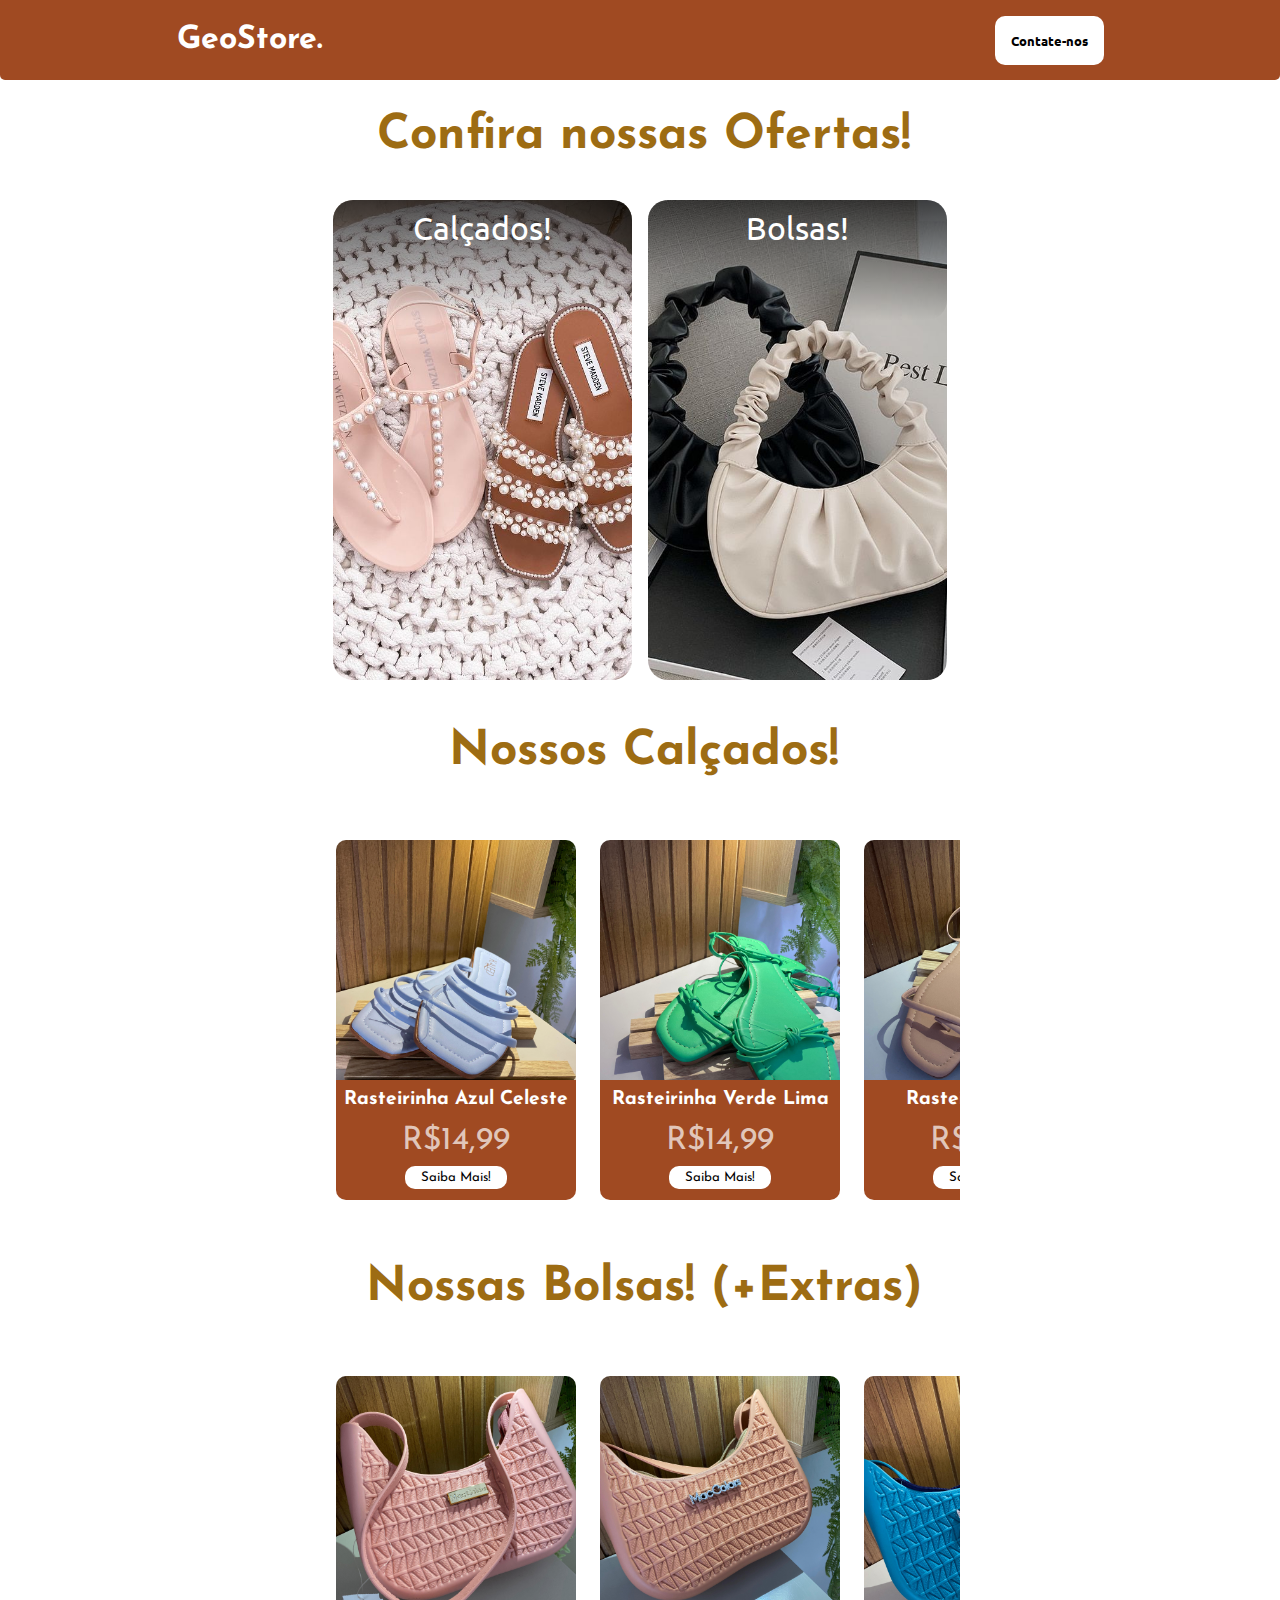
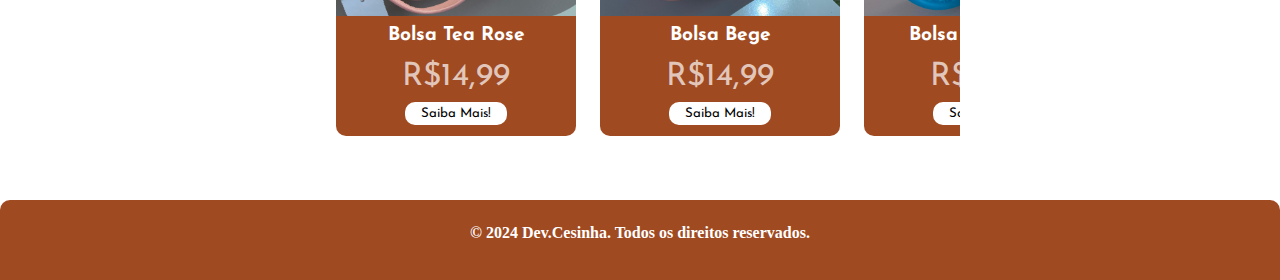
==== commit 4cfd1114: "Version final" ====
--- a/index.html
+++ b/index.html
@@ -1,5 +1,6 @@
 <!DOCTYPE html>
 <html lang="pt-BR">
+
 <head>
     <meta charset="UTF-8">
     <meta name="viewport" content="width=device-width, initial-scale=1.0">
@@ -10,254 +11,301 @@
     <link rel="stylesheet" href="styles/responsive.css">
     <link rel="preconnect" href="https://fonts.googleapis.com">
     <link rel="preconnect" href="https://fonts.googleapis.com">
-<link rel="preconnect" href="https://fonts.gstatic.com" crossorigin>
-<link href="https://fonts.googleapis.com/css2?family=Dela+Gothic+One&family=Josefin+Sans:ital,wght@0,100..700;1,100..700&family=Kanit:ital,wght@0,100;0,200;0,300;0,400;0,500;0,600;0,700;0,800;0,900;1,100;1,200;1,300;1,400;1,500;1,600;1,700;1,800;1,900&family=Merriweather+Sans:ital,wght@0,300..800;1,300..800&family=Nunito:ital,wght@0,200..1000;1,200..1000&family=Oswald:wght@200..700&family=PT+Sans:ital,wght@0,400;0,700;1,400;1,700&family=Poppins:ital,wght@0,100;0,200;0,300;0,400;0,500;0,600;0,700;0,800;0,900;1,100;1,200;1,300;1,400;1,500;1,600;1,700;1,800;1,900&family=Roboto+Slab:wght@100..900&family=Rubik:ital,wght@0,300..900;1,300..900&family=Ubuntu:ital,wght@0,300;0,400;0,500;0,700;1,300;1,400;1,500;1,700&display=swap" rel="stylesheet">
-<link rel="preconnect" href="https://fonts.gstatic.com" crossorigin>
-<link href="https://fonts.googleapis.com/css2?family=Josefin+Sans:ital,wght@0,100..700;1,100..700&family=Kanit:ital,wght@0,100;0,200;0,300;0,400;0,500;0,600;0,700;0,800;0,900;1,100;1,200;1,300;1,400;1,500;1,600;1,700;1,800;1,900&family=Merriweather+Sans:ital,wght@0,300..800;1,300..800&family=Nunito:ital,wght@0,200..1000;1,200..1000&family=Oswald:wght@200..700&family=PT+Sans:ital,wght@0,400;0,700;1,400;1,700&family=Poppins:ital,wght@0,100;0,200;0,300;0,400;0,500;0,600;0,700;0,800;0,900;1,100;1,200;1,300;1,400;1,500;1,600;1,700;1,800;1,900&family=Roboto+Slab:wght@100..900&family=Rubik:ital,wght@0,300..900;1,300..900&family=Ubuntu:ital,wght@0,300;0,400;0,500;0,700;1,300;1,400;1,500;1,700&display=swap" rel="stylesheet">
+    <link rel="preconnect" href="https://fonts.gstatic.com" crossorigin>
+    <link
+        href="https://fonts.googleapis.com/css2?family=Dela+Gothic+One&family=Josefin+Sans:ital,wght@0,100..700;1,100..700&family=Kanit:ital,wght@0,100;0,200;0,300;0,400;0,500;0,600;0,700;0,800;0,900;1,100;1,200;1,300;1,400;1,500;1,600;1,700;1,800;1,900&family=Merriweather+Sans:ital,wght@0,300..800;1,300..800&family=Nunito:ital,wght@0,200..1000;1,200..1000&family=Oswald:wght@200..700&family=PT+Sans:ital,wght@0,400;0,700;1,400;1,700&family=Poppins:ital,wght@0,100;0,200;0,300;0,400;0,500;0,600;0,700;0,800;0,900;1,100;1,200;1,300;1,400;1,500;1,600;1,700;1,800;1,900&family=Roboto+Slab:wght@100..900&family=Rubik:ital,wght@0,300..900;1,300..900&family=Ubuntu:ital,wght@0,300;0,400;0,500;0,700;1,300;1,400;1,500;1,700&display=swap"
+        rel="stylesheet">
+    <link rel="preconnect" href="https://fonts.gstatic.com" crossorigin>
+    <link
+        href="https://fonts.googleapis.com/css2?family=Josefin+Sans:ital,wght@0,100..700;1,100..700&family=Kanit:ital,wght@0,100;0,200;0,300;0,400;0,500;0,600;0,700;0,800;0,900;1,100;1,200;1,300;1,400;1,500;1,600;1,700;1,800;1,900&family=Merriweather+Sans:ital,wght@0,300..800;1,300..800&family=Nunito:ital,wght@0,200..1000;1,200..1000&family=Oswald:wght@200..700&family=PT+Sans:ital,wght@0,400;0,700;1,400;1,700&family=Poppins:ital,wght@0,100;0,200;0,300;0,400;0,500;0,600;0,700;0,800;0,900;1,100;1,200;1,300;1,400;1,500;1,600;1,700;1,800;1,900&family=Roboto+Slab:wght@100..900&family=Rubik:ital,wght@0,300..900;1,300..900&family=Ubuntu:ital,wght@0,300;0,400;0,500;0,700;1,300;1,400;1,500;1,700&display=swap"
+        rel="stylesheet">
 </head>
+
 <body>
 
     <div class="main" id="inicio">
         <header>
             <h1 class="main-title"><a href="#inicio">GeoStore.</a></h1>
         </header>
-<a href="https://wa.me/558893717784?text=Olá+Geo,+tudo+bem?+Gostaria+de+tirar+algumas+dúvidas+sobre+a+sua+loja+🙂" target="_blank">
-    <button class="main-button">Contate-nos</button>
-</a>
+        <a href="https://wa.me/558893717784?text=Olá+Geo,+tudo+bem?+Gostaria+de+tirar+algumas+dúvidas+sobre+a+sua+loja+🙂"
+            target="_blank">
+            <button class="main-button">Contate-nos</button>
+        </a>
     </div>
-    
+
     <div class="nav">
-        <h2 class="nav-h2">Confira nossas Ofertas!</h2>
+        <nav class="text-h2">
+            <h2 class="nav-h2">Confira nossas Ofertas!</h2>
+        </nav>
         <nav class="nav-top">
             <ul class="nav-ul">
-             <a href="#shoes" class="nav-a" id="nav-shoes"> <li class="nav-li shoes"><p class="nav-p">Calçados!</p></li> </a>  
-             <a href="#bolsas" class="nav-a" id="nav-bolsas"> <li class="nav-li bolsa"><p class="nav-p">Bolsas!</p></li> </a>
-             <a href="#combos" class="nav-a" id="nav-combos"> <li class="nav-li combo"><p class="nav-p">Combos!</p></li> </a> 
+                <a href="#shoes" class="nav-a" id="nav-shoes">
+                    <li class="nav-li shoes">
+                        <p class="nav-p">Calçados!</p>
+                    </li>
+                </a>
+                <a href="#bolsas" class="nav-a" id="nav-bolsas">
+                    <li class="nav-li bolsa">
+                        <p class="nav-p">Bolsas!</p>
+                    </li>
+                </a>
             </ul>
         </nav>
     </div>
 
-<!-- CALÇADOS -->
+    <!-- CALÇADOS -->
 
     <div class="hero">
         <section id="shoes" class="hero-shoes">
-        <h2 class="hero-h2">Nossos Calçados!</h2>
-        <div class="hero-shoes-items">
-            <ul class="hero-ul">
-
-                <section class="hero-section">
-                    <a href="https://wa.me/558893717784?text=Olá+Geo,+tudo+bem?+Quero+saber+mais+sobre+a+sua+rasteirinha+Azul+Celeste+de+14,99R$+☺️" target="_blank" class="item" id="product1">   
-                    </a>
-                    <article class="item-description">
-    
-                        <h3 class="detalhe"> Rasteirinha Azul Celeste </h3>
-                       <p class="item-price"> R$14,99 </p>
-                       <a href="https://wa.me/558893717784?text=Olá+Geo,+tudo+bem?+Quero+saber+mais+sobre+a+sua+rasteirinha+Azul+Celeste+de+14,99R$+☺️" target="_blank">
-                       <button class="button-description"> Saiba Mais! </button>
-                    </a>
-                    
-                    </article>
-                </section>
-
-                <section class="hero-section">
-                    <a href="https://wa.me/558893717784?text=Olá+Geo,+tudo+bem?+Quero+saber+mais+sobre+a+sua+rasteirinha+Verde+Lima+de+14,99R$+☺️" target="_blank" class="item" id="product2">   
-                    </a>
-                    <article class="item-description">
-    
-                        <h3 class="detalhe"> Rasteirinha Verde Lima </h3>
-                       <p class="item-price"> R$14,99 </p>
-                       <a href="https://wa.me/558893717784?text=Olá+Geo,+tudo+bem?+Quero+saber+mais+sobre+a+sua+rasteirinha+Verde+Lima+de+14,99R$+☺️" target="_blank">
-                       <button class="button-description"> Saiba Mais! </button>
-                    </a>
-                    
-                    </article>
-                </section>
-
-                <section class="hero-section">
-                    <a href="https://wa.me/558893717784?text=Olá+Geo,+tudo+bem?+Quero+saber+mais+sobre+a+sua+rasteirinha+Bege+de+14,99R$+☺️" target="_blank" class="item" id="product3">   
-                    </a>
-                    <article class="item-description">
-    
-                        <h3 class="detalhe"> Rasteirinha Bege </h3>
-                       <p class="item-price"> R$14,99 </p>
-                       <a href="https://wa.me/558893717784?text=Olá+Geo,+tudo+bem?+Quero+saber+mais+sobre+a+sua+rasteirinha+Bege+de+14,99R$+☺️" target="_blank">
-                       <button class="button-description"> Saiba Mais! </button>
-                    </a>
-                    
-                    </article>
-                </section>
-
-                <section class="hero-section">
-                    <a href="https://wa.me/558893717784?text=Olá+Geo,+tudo+bem?+Quero+saber+mais+sobre+a+sua+rasteirinha+Flor+Azul+14,99R$+☺️" target="_blank" class="item" id="product4">   
-                    </a>
-                    <article class="item-description">
-    
-                        <h3 class="detalhe"> Rasteirinha Flor Azul </h3>
-                       <p class="item-price"> R$14,99 </p>
-                       <a href="https://wa.me/558893717784?text=Olá+Geo,+tudo+bem?+Quero+saber+mais+sobre+a+sua+rasteirinha+Flor+Azul+14,99R$+☺️" target="_blank">
-                       <button class="button-description"> Saiba Mais! </button>
-                    </a>
-                    
-                    </article>
-                </section>
-
-                <section class="hero-section">
-                    <a href="https://wa.me/558893717784?text=Olá+Geo,+tudo+bem?+Quero+saber+mais+sobre+a+sua+rasteirinha+Verde+Chá+de+14,99R$+☺️" target="_blank" class="item" id="product5">   
-                    </a>
-                    <article class="item-description">
-    
-                        <h3 class="detalhe"> Rasteirinha Verde Chá </h3>
-                       <p class="item-price"> R$14,99 </p>
-                       <a href="https://wa.me/558893717784?text=Olá+Geo,+tudo+bem?+Quero+saber+mais+sobre+a+sua+rasteirinha+Verde+Chá+de+14,99R$+☺️" target="_blank">
-                       <button class="button-description"> Saiba Mais! </button>
-                    </a>
-                    
-                    </article>
-                </section>
-
-                <section class="hero-section">
-                    <a href="https://wa.me/558893717784?text=Olá+Geo,+tudo+bem?+Quero+saber+mais+sobre+a+sua+rasteirinha+Black+de+14,99R$+☺️" target="_blank" class="item" id="product6">   
-                    </a>
-                    <article class="item-description">
-    
-                        <h3 class="detalhe"> Rasteirinha Black </h3>
-                       <p class="item-price"> R$14,99 </p>
-                       <a href="https://wa.me/558893717784?text=Olá+Geo,+tudo+bem?+Quero+saber+mais+sobre+a+sua+rasteirinha+Black+de+14,99R$+☺️" target="_blank">
-                       <button class="button-description"> Saiba Mais! </button>
-                    </a>
-                    
-                    </article>
-                </section>
-
-                <section class="hero-section">
-                    <a href="https://wa.me/558893717784?text=Olá+Geo,+tudo+bem?+Quero+saber+mais+sobre+a+sua+rasteirinha+Roxa+de+14,99R$+☺️" target="_blank" class="item" id="product7">   
-                    </a>
-                    <article class="item-description">
-    
-                        <h3 class="detalhe"> Rasteirinha Roxa </h3>
-                       <p class="item-price"> R$14,99 </p>
-                       <a href="https://wa.me/558893717784?text=Olá+Geo,+tudo+bem?+Quero+saber+mais+sobre+a+sua+rasteirinha+Roxa+de+14,99R$+☺️" target="_blank">
-                       <button class="button-description"> Saiba Mais! </button>
-                    </a>
-                    
-                    </article>
-                </section>
-
-                <section class="hero-section">
-                    <a href="https://wa.me/558893717784?text=Olá+Geo,+tudo+bem?+Quero+saber+mais+sobre+a+sua+rasteirinha+Dourada+de+14,99R$+☺️" target="_blank" class="item" id="product8">   
-                    </a>
-                    <article class="item-description">
-    
-                        <h3 class="detalhe"> Rasteirinha Dourada </h3>
-                       <p class="item-price"> R$14,99 </p>
-                       <a href="https://wa.me/558893717784?text=Olá+Geo,+tudo+bem?+Quero+saber+mais+sobre+a+sua+rasteirinha+Dourada+de+14,99R$+☺️" target="_blank">
-                       <button class="button-description"> Saiba Mais! </button>
-                    </a>
-                    
-                    </article>
-                </section>
-
-                <section class="hero-section">
-                    <a href="https://wa.me/558893717784?text=Olá+Geo,+tudo+bem?+Quero+saber+mais+sobre+a+sua+rasteirinha+Abacate+de+14,99R$+☺️" target="_blank" class="item" id="product9">   
-                    </a>
-                    <article class="item-description">
-    
-                        <h3 class="detalhe"> Rasteirinha Abacate </h3>
-                       <p class="item-price"> R$14,99 </p>
-                       <a href="https://wa.me/558893717784?text=Olá+Geo,+tudo+bem?+Quero+saber+mais+sobre+a+sua+rasteirinha+Abacate+de+14,99R$+☺️" target="_blank">
-                       <button class="button-description"> Saiba Mais! </button>
-                    </a>
-                    
-                    </article>
-                </section>
-
-                <section class="hero-section">
-                    <a href="https://wa.me/558893717784?text=Olá+Geo,+tudo+bem?+Quero+saber+mais+sobre+a+sua+rasteirinha+Brown+de+14,99R$+☺️" target="_blank" class="item" id="product10">   
-                    </a>
-                    <article class="item-description">
-    
-                        <h3 class="detalhe"> Rasteirinha Brown </h3>
-                       <p class="item-price"> R$14,99 </p>
-                       <a href="https://wa.me/558893717784?text=Olá+Geo,+tudo+bem?+Quero+saber+mais+sobre+a+sua+rasteirinha+Brown+de+14,99R$+☺️" target="_blank">
-                       <button class="button-description"> Saiba Mais! </button>
-                    </a>
-                    
-                    </article>
-                </section>
-
-                <section class="hero-section">
-                    <a href="https://wa.me/558893717784?text=Olá+Geo,+tudo+bem?+Quero+saber+mais+sobre+a+sua+rasteirinha+Coral+Lebre+de+14,99R$+☺️" target="_blank" class="item" id="product11">   
-                    </a>
-                    <article class="item-description">
-    
-                        <h3 class="detalhe"> Rasteirinha Coral Lebre </h3>
-                       <p class="item-price"> R$14,99 </p>
-                       <a href="https://wa.me/558893717784?text=Olá+Geo,+tudo+bem?+Quero+saber+mais+sobre+a+sua+rasteirinha+Coral+Lebre+de+14,99R$+☺️" target="_blank">
-                       <button class="button-description"> Saiba Mais! </button>
-                    </a>
-                    
-                    </article>
-                </section>
-
-                <section class="hero-section">
-                    <a href="https://wa.me/558893717784?text=Olá+Geo,+tudo+bem?+Quero+saber+mais+sobre+a+sua+rasteirinha+Sky+e+Rosa+de+14,99R$+☺️" target="_blank" class="item" id="product12">   
-                    </a>
-                    <article class="item-description">
-    
-                        <h3 class="detalhe"> Rasteirinha Sky/Rosa </h3>
-                       <p class="item-price"> R$14,99 </p>
-                       <a href="https://wa.me/558893717784?text=Olá+Geo,+tudo+bem?+Quero+saber+mais+sobre+a+sua+rasteirinha+Sky+e+Rosa+de+14,99R$+☺️" target="_blank">
-                       <button class="button-description"> Saiba Mais! </button>
-                    </a>
-                    
-                    </article>
-                </section>
-
-                <section class="hero-section">
-                    <a href="https://wa.me/558893717784?text=Olá+Geo,+tudo+bem?+Quero+saber+mais+sobre+a+sua+rasteirinha+Lilás+de+14,99R$+☺️" target="_blank" class="item" id="product13">   
-                    </a>
-                    <article class="item-description">
-    
-                        <h3 class="detalhe"> Rasteirinha Lilás </h3>
-                       <p class="item-price"> R$14,99 </p>
-                       <a href="https://wa.me/558893717784?text=Olá+Geo,+tudo+bem?+Quero+saber+mais+sobre+a+sua+rasteirinha+Lilás+de+14,99R$+☺️" target="_blank">
-                       <button class="button-description"> Saiba Mais! </button>
-                    </a>
-                    
-                    </article>
-                </section>
-
-                <section class="hero-section">
-                    <a href="https://wa.me/558893717784?text=Olá+Geo,+tudo+bem?+Quero+saber+mais+sobre+a+sua+rasteirinha+Rosa+de+14,99R$+☺️" target="_blank" class="item" id="product14">   
-                    </a>
-                    <article class="item-description">
-    
-                        <h3 class="detalhe"> Rasteirinha Pink </h3>
-                       <p class="item-price"> R$14,99 </p>
-                       <a href="https://wa.me/558893717784?text=Olá+Geo,+tudo+bem?+Quero+saber+mais+sobre+a+sua+rasteirinha+Rosa+de+14,99R$+☺️" target="_blank">
-                       <button class="button-description"> Saiba Mais! </button>
-                    </a>
-                    
-                    </article>
-                </section>
-
-                <section class="hero-section">
-                    <a href="https://wa.me/558893717784?text=Olá+Geo,+tudo+bem?+Quero+saber+mais+sobre+a+sua+rasteirinha+Orange+de+14,99R$+☺️" target="_blank" class="item" id="product15">   
-                    </a>
-                    <article class="item-description">
-    
-                        <h3 class="detalhe"> Rasteirinha Orange </h3>
-                       <p class="item-price"> R$14,99 </p>
-                       <a href="https://wa.me/558893717784?text=Olá+Geo,+tudo+bem?+Quero+saber+mais+sobre+a+sua+rasteirinha+Orange+de+14,99R$+☺️" target="_blank">
-                       <button class="button-description"> Saiba Mais! </button>
-                    </a>
-                    
-                    </article>
-                </section>
-
-            </ul>
-
-        </div>
+            <nav class="hero-h2-text">
+                <h2 class="hero-h2">Nossos Calçados!</h2>
+            </nav>
+            <div class="hero-shoes-items">
+                <ul class="hero-ul">
+
+                    <section class="hero-section">
+                        <a href="https://wa.me/558893717784?text=Olá+Geo,+tudo+bem?+Quero+saber+mais+sobre+a+sua+rasteirinha+Azul+Celeste+de+14,99R$+☺️"
+                            target="_blank" class="item" id="product1">
+                        </a>
+                        <article class="item-description">
+
+                            <h3 class="detalhe"> Rasteirinha Azul Celeste </h3>
+                            <p class="item-price"> R$14,99 </p>
+                            <a href="https://wa.me/558893717784?text=Olá+Geo,+tudo+bem?+Quero+saber+mais+sobre+a+sua+rasteirinha+Azul+Celeste+de+14,99R$+☺️"
+                                target="_blank">
+                                <button class="button-description"> Saiba Mais! </button>
+                            </a>
+
+                        </article>
+                    </section>
+
+                    <section class="hero-section">
+                        <a href="https://wa.me/558893717784?text=Olá+Geo,+tudo+bem?+Quero+saber+mais+sobre+a+sua+rasteirinha+Verde+Lima+de+14,99R$+☺️"
+                            target="_blank" class="item" id="product2">
+                        </a>
+                        <article class="item-description">
+
+                            <h3 class="detalhe"> Rasteirinha Verde Lima </h3>
+                            <p class="item-price"> R$14,99 </p>
+                            <a href="https://wa.me/558893717784?text=Olá+Geo,+tudo+bem?+Quero+saber+mais+sobre+a+sua+rasteirinha+Verde+Lima+de+14,99R$+☺️"
+                                target="_blank">
+                                <button class="button-description"> Saiba Mais! </button>
+                            </a>
+
+                        </article>
+                    </section>
+
+                    <section class="hero-section">
+                        <a href="https://wa.me/558893717784?text=Olá+Geo,+tudo+bem?+Quero+saber+mais+sobre+a+sua+rasteirinha+Bege+de+14,99R$+☺️"
+                            target="_blank" class="item" id="product3">
+                        </a>
+                        <article class="item-description">
+
+                            <h3 class="detalhe"> Rasteirinha Bege </h3>
+                            <p class="item-price"> R$14,99 </p>
+                            <a href="https://wa.me/558893717784?text=Olá+Geo,+tudo+bem?+Quero+saber+mais+sobre+a+sua+rasteirinha+Bege+de+14,99R$+☺️"
+                                target="_blank">
+                                <button class="button-description"> Saiba Mais! </button>
+                            </a>
+
+                        </article>
+                    </section>
+
+                    <section class="hero-section">
+                        <a href="https://wa.me/558893717784?text=Olá+Geo,+tudo+bem?+Quero+saber+mais+sobre+a+sua+rasteirinha+Flor+Azul+14,99R$+☺️"
+                            target="_blank" class="item" id="product4">
+                        </a>
+                        <article class="item-description">
+
+                            <h3 class="detalhe"> Rasteirinha Flor Azul </h3>
+                            <p class="item-price"> R$14,99 </p>
+                            <a href="https://wa.me/558893717784?text=Olá+Geo,+tudo+bem?+Quero+saber+mais+sobre+a+sua+rasteirinha+Flor+Azul+14,99R$+☺️"
+                                target="_blank">
+                                <button class="button-description"> Saiba Mais! </button>
+                            </a>
+
+                        </article>
+                    </section>
+
+                    <section class="hero-section">
+                        <a href="https://wa.me/558893717784?text=Olá+Geo,+tudo+bem?+Quero+saber+mais+sobre+a+sua+rasteirinha+Verde+Chá+de+14,99R$+☺️"
+                            target="_blank" class="item" id="product5">
+                        </a>
+                        <article class="item-description">
+
+                            <h3 class="detalhe"> Rasteirinha Verde Chá </h3>
+                            <p class="item-price"> R$14,99 </p>
+                            <a href="https://wa.me/558893717784?text=Olá+Geo,+tudo+bem?+Quero+saber+mais+sobre+a+sua+rasteirinha+Verde+Chá+de+14,99R$+☺️"
+                                target="_blank">
+                                <button class="button-description"> Saiba Mais! </button>
+                            </a>
+
+                        </article>
+                    </section>
+
+                    <section class="hero-section">
+                        <a href="https://wa.me/558893717784?text=Olá+Geo,+tudo+bem?+Quero+saber+mais+sobre+a+sua+rasteirinha+Black+de+14,99R$+☺️"
+                            target="_blank" class="item" id="product6">
+                        </a>
+                        <article class="item-description">
+
+                            <h3 class="detalhe"> Rasteirinha Black </h3>
+                            <p class="item-price"> R$14,99 </p>
+                            <a href="https://wa.me/558893717784?text=Olá+Geo,+tudo+bem?+Quero+saber+mais+sobre+a+sua+rasteirinha+Black+de+14,99R$+☺️"
+                                target="_blank">
+                                <button class="button-description"> Saiba Mais! </button>
+                            </a>
+
+                        </article>
+                    </section>
+
+                    <section class="hero-section">
+                        <a href="https://wa.me/558893717784?text=Olá+Geo,+tudo+bem?+Quero+saber+mais+sobre+a+sua+rasteirinha+Roxa+de+14,99R$+☺️"
+                            target="_blank" class="item" id="product7">
+                        </a>
+                        <article class="item-description">
+
+                            <h3 class="detalhe"> Rasteirinha Roxa </h3>
+                            <p class="item-price"> R$14,99 </p>
+                            <a href="https://wa.me/558893717784?text=Olá+Geo,+tudo+bem?+Quero+saber+mais+sobre+a+sua+rasteirinha+Roxa+de+14,99R$+☺️"
+                                target="_blank">
+                                <button class="button-description"> Saiba Mais! </button>
+                            </a>
+
+                        </article>
+                    </section>
+
+                    <section class="hero-section">
+                        <a href="https://wa.me/558893717784?text=Olá+Geo,+tudo+bem?+Quero+saber+mais+sobre+a+sua+rasteirinha+Dourada+de+14,99R$+☺️"
+                            target="_blank" class="item" id="product8">
+                        </a>
+                        <article class="item-description">
+
+                            <h3 class="detalhe"> Rasteirinha Dourada </h3>
+                            <p class="item-price"> R$14,99 </p>
+                            <a href="https://wa.me/558893717784?text=Olá+Geo,+tudo+bem?+Quero+saber+mais+sobre+a+sua+rasteirinha+Dourada+de+14,99R$+☺️"
+                                target="_blank">
+                                <button class="button-description"> Saiba Mais! </button>
+                            </a>
+
+                        </article>
+                    </section>
+
+                    <section class="hero-section">
+                        <a href="https://wa.me/558893717784?text=Olá+Geo,+tudo+bem?+Quero+saber+mais+sobre+a+sua+rasteirinha+Abacate+de+14,99R$+☺️"
+                            target="_blank" class="item" id="product9">
+                        </a>
+                        <article class="item-description">
+
+                            <h3 class="detalhe"> Rasteirinha Abacate </h3>
+                            <p class="item-price"> R$14,99 </p>
+                            <a href="https://wa.me/558893717784?text=Olá+Geo,+tudo+bem?+Quero+saber+mais+sobre+a+sua+rasteirinha+Abacate+de+14,99R$+☺️"
+                                target="_blank">
+                                <button class="button-description"> Saiba Mais! </button>
+                            </a>
+
+                        </article>
+                    </section>
+
+                    <section class="hero-section">
+                        <a href="https://wa.me/558893717784?text=Olá+Geo,+tudo+bem?+Quero+saber+mais+sobre+a+sua+rasteirinha+Brown+de+14,99R$+☺️"
+                            target="_blank" class="item" id="product10">
+                        </a>
+                        <article class="item-description">
+
+                            <h3 class="detalhe"> Rasteirinha Brown </h3>
+                            <p class="item-price"> R$14,99 </p>
+                            <a href="https://wa.me/558893717784?text=Olá+Geo,+tudo+bem?+Quero+saber+mais+sobre+a+sua+rasteirinha+Brown+de+14,99R$+☺️"
+                                target="_blank">
+                                <button class="button-description"> Saiba Mais! </button>
+                            </a>
+
+                        </article>
+                    </section>
+
+                    <section class="hero-section">
+                        <a href="https://wa.me/558893717784?text=Olá+Geo,+tudo+bem?+Quero+saber+mais+sobre+a+sua+rasteirinha+Coral+Lebre+de+14,99R$+☺️"
+                            target="_blank" class="item" id="product11">
+                        </a>
+                        <article class="item-description">
+
+                            <h3 class="detalhe"> Rasteirinha Coral Lebre </h3>
+                            <p class="item-price"> R$14,99 </p>
+                            <a href="https://wa.me/558893717784?text=Olá+Geo,+tudo+bem?+Quero+saber+mais+sobre+a+sua+rasteirinha+Coral+Lebre+de+14,99R$+☺️"
+                                target="_blank">
+                                <button class="button-description"> Saiba Mais! </button>
+                            </a>
+
+                        </article>
+                    </section>
+
+                    <section class="hero-section">
+                        <a href="https://wa.me/558893717784?text=Olá+Geo,+tudo+bem?+Quero+saber+mais+sobre+a+sua+rasteirinha+Sky+e+Rosa+de+14,99R$+☺️"
+                            target="_blank" class="item" id="product12">
+                        </a>
+                        <article class="item-description">
+
+                            <h3 class="detalhe"> Rasteirinha Sky/Rosa </h3>
+                            <p class="item-price"> R$14,99 </p>
+                            <a href="https://wa.me/558893717784?text=Olá+Geo,+tudo+bem?+Quero+saber+mais+sobre+a+sua+rasteirinha+Sky+e+Rosa+de+14,99R$+☺️"
+                                target="_blank">
+                                <button class="button-description"> Saiba Mais! </button>
+                            </a>
+
+                        </article>
+                    </section>
+
+                    <section class="hero-section">
+                        <a href="https://wa.me/558893717784?text=Olá+Geo,+tudo+bem?+Quero+saber+mais+sobre+a+sua+rasteirinha+Lilás+de+14,99R$+☺️"
+                            target="_blank" class="item" id="product13">
+                        </a>
+                        <article class="item-description">
+
+                            <h3 class="detalhe"> Rasteirinha Lilás </h3>
+                            <p class="item-price"> R$14,99 </p>
+                            <a href="https://wa.me/558893717784?text=Olá+Geo,+tudo+bem?+Quero+saber+mais+sobre+a+sua+rasteirinha+Lilás+de+14,99R$+☺️"
+                                target="_blank">
+                                <button class="button-description"> Saiba Mais! </button>
+                            </a>
+
+                        </article>
+                    </section>
+
+                    <section class="hero-section">
+                        <a href="https://wa.me/558893717784?text=Olá+Geo,+tudo+bem?+Quero+saber+mais+sobre+a+sua+rasteirinha+Rosa+de+14,99R$+☺️"
+                            target="_blank" class="item" id="product14">
+                        </a>
+                        <article class="item-description">
+
+                            <h3 class="detalhe"> Rasteirinha Pink </h3>
+                            <p class="item-price"> R$14,99 </p>
+                            <a href="https://wa.me/558893717784?text=Olá+Geo,+tudo+bem?+Quero+saber+mais+sobre+a+sua+rasteirinha+Rosa+de+14,99R$+☺️"
+                                target="_blank">
+                                <button class="button-description"> Saiba Mais! </button>
+                            </a>
+
+                        </article>
+                    </section>
+
+                    <section class="hero-section">
+                        <a href="https://wa.me/558893717784?text=Olá+Geo,+tudo+bem?+Quero+saber+mais+sobre+a+sua+rasteirinha+Orange+de+14,99R$+☺️"
+                            target="_blank" class="item" id="product15">
+                        </a>
+                        <article class="item-description">
+
+                            <h3 class="detalhe"> Rasteirinha Orange </h3>
+                            <p class="item-price"> R$14,99 </p>
+                            <a href="https://wa.me/558893717784?text=Olá+Geo,+tudo+bem?+Quero+saber+mais+sobre+a+sua+rasteirinha+Orange+de+14,99R$+☺️"
+                                target="_blank">
+                                <button class="button-description"> Saiba Mais! </button>
+                            </a>
+
+                        </article>
+                    </section>
+
+                </ul>
+
+            </div>
 
         </section>
     </div>
@@ -266,205 +314,91 @@
 
     <div class="hero">
         <section id="bolsas" class="hero-bolsas">
-        <h2 class="hero-h2">Nossas Bolsas! (+Extras)</h2>
-        <div class="hero-bolsas-items">
-            <ul class="hero-ul">
-
-                <section class="hero-section">
-                    <a href="https://wa.me/558893717784?text=Olá+Geo,+tudo+bem?+Quero+saber+mais+sobre+a+sua+bolsa+Tea+Rose+de+14,99R$+☺️" target="_blank" class="item-bolsa" id="product17">   
-                    </a>
-                    <article class="item-description">
-                        <h3 class="detalhe"> Bolsa Tea Rose </h3>
-                        <p class="item-price"> R$14,99 </p>
-                       <a href="https://wa.me/558893717784?text=Olá+Geo,+tudo+bem?+Quero+saber+mais+sobre+a+sua+bolsa+Tea+Rose+de+14,99R$+☺️" target="_blank">
-                       <button class="button-description"> Saiba Mais! </button>
-                    </a>
-                    
-                    </article>
-                </section>
-
-                <section class="hero-section">
-                    <a href="https://wa.me/558893717784?text=Olá+Geo,+tudo+bem?+Quero+saber+mais+sobre+a+sua+bolsa+Bege+de+14,99R$+☺️" target="_blank" class="item-bolsa" id="product18">   
-                    </a>
-                    <article class="item-description">
-                        <h3 class="detalhe"> Bolsa Bege </h3>
-                        <p class="item-price"> R$14,99 </p>
-                       <a href="https://wa.me/558893717784?text=Olá+Geo,+tudo+bem?+Quero+saber+mais+sobre+a+sua+bolsa+Bege+de+14,99R$+☺️" target="_blank">
-                       <button class="button-description"> Saiba Mais! </button>
-                    </a>
-                    
-                    </article>
-                </section>
-
-                <section class="hero-section">
-                    <a href="https://wa.me/558893717784?text=Olá+Geo,+tudo+bem?+Quero+saber+mais+sobre+a+sua+bolsa+Azul+Capri+de+14,99R$+☺️" target="_blank" class="item-bolsa" id="product19">   
-                    </a>
-                    <article class="item-description">
-                        <h3 class="detalhe"> Bolsa Azul Capri </h3>
-                        <p class="item-price"> R$14,99 </p>
-                       <a href="https://wa.me/558893717784?text=Olá+Geo,+tudo+bem?+Quero+saber+mais+sobre+a+sua+bolsa+Azul+Capri+de+14,99R$+☺️" target="_blank">
-                       <button class="button-description"> Saiba Mais! </button>
-                    </a>
-                    
-                    </article>
-                </section>
-
-            <section class="hero-section">
-                <a href="https://wa.me/558893717784?text=Olá+Geo,+tudo+bem?+Quero+saber+mais+sobre+o+seu+Porta+Cartão+Dourado+de+14,99R$+☺️" target="_blank" class="item-bolsa" id="product16">   
-                </a>
-                <article class="item-description">
-                    <h3 class="detalhe"> Porta Cartão Dourado </h3>
-                    <p class="item-price"> R$14,99 </p>
-                   <a href="https://wa.me/558893717784?text=Olá+Geo,+tudo+bem?+Quero+saber+mais+sobre+o+seu+Porta+Cartão+Dourado+de+14,99R$+☺️" target="_blank">
-                   <button class="button-description"> Saiba Mais! </button>
-                </a>
-                
-                </article>
-            </section>
-
-            </ul>
-
+            <div class="hero-h2-text">
+            <h2 class="hero-h2">Nossas Bolsas! (+Extras)</h2>
         </div>
+            <div class="hero-bolsas-items">
+                <ul class="hero-ul-2">
+
+                    <section class="hero-section">
+                        <a href="https://wa.me/558893717784?text=Olá+Geo,+tudo+bem?+Quero+saber+mais+sobre+a+sua+bolsa+Tea+Rose+de+14,99R$+☺️"
+                            target="_blank" class="item-bolsa" id="product17">
+                        </a>
+                        <article class="item-description">
+                            <h3 class="detalhe"> Bolsa Tea Rose </h3>
+                            <p class="item-price"> R$14,99 </p>
+                            <a href="https://wa.me/558893717784?text=Olá+Geo,+tudo+bem?+Quero+saber+mais+sobre+a+sua+bolsa+Tea+Rose+de+14,99R$+☺️"
+                                target="_blank">
+                                <button class="button-description"> Saiba Mais! </button>
+                            </a>
+
+                        </article>
+                    </section>
+
+                    <section class="hero-section">
+                        <a href="https://wa.me/558893717784?text=Olá+Geo,+tudo+bem?+Quero+saber+mais+sobre+a+sua+bolsa+Bege+de+14,99R$+☺️"
+                            target="_blank" class="item-bolsa" id="product18">
+                        </a>
+                        <article class="item-description">
+                            <h3 class="detalhe"> Bolsa Bege </h3>
+                            <p class="item-price"> R$14,99 </p>
+                            <a href="https://wa.me/558893717784?text=Olá+Geo,+tudo+bem?+Quero+saber+mais+sobre+a+sua+bolsa+Bege+de+14,99R$+☺️"
+                                target="_blank">
+                                <button class="button-description"> Saiba Mais! </button>
+                            </a>
+
+                        </article>
+                    </section>
+
+                    <section class="hero-section">
+                        <a href="https://wa.me/558893717784?text=Olá+Geo,+tudo+bem?+Quero+saber+mais+sobre+a+sua+bolsa+Azul+Capri+de+14,99R$+☺️"
+                            target="_blank" class="item-bolsa" id="product19">
+                        </a>
+                        <article class="item-description">
+                            <h3 class="detalhe"> Bolsa Azul Capri </h3>
+                            <p class="item-price"> R$14,99 </p>
+                            <a href="https://wa.me/558893717784?text=Olá+Geo,+tudo+bem?+Quero+saber+mais+sobre+a+sua+bolsa+Azul+Capri+de+14,99R$+☺️"
+                                target="_blank">
+                                <button class="button-description"> Saiba Mais! </button>
+                            </a>
+
+                        </article>
+                    </section>
+
+                    <section class="hero-section">
+                        <a href="https://wa.me/558893717784?text=Olá+Geo,+tudo+bem?+Quero+saber+mais+sobre+o+seu+Porta+Cartão+Dourado+de+14,99R$+☺️"
+                            target="_blank" class="item-bolsa" id="product16">
+                        </a>
+                        <article class="item-description">
+                            <h3 class="detalhe"> Porta Cartão Dourado </h3>
+                            <p class="item-price"> R$14,99 </p>
+                            <a href="https://wa.me/558893717784?text=Olá+Geo,+tudo+bem?+Quero+saber+mais+sobre+o+seu+Porta+Cartão+Dourado+de+14,99R$+☺️"
+                                target="_blank">
+                                <button class="button-description"> Saiba Mais! </button>
+                            </a>
+
+                        </article>
+                    </section>
+
+                </ul>
+
+            </div>
 
         </section>
     </div>
 
-<!-- COMBOS -->
-
-<div class="hero">
-    <section id="combos" class="hero-combos">
-    <h2 class="hero-h2">Nossos Combos!</h2>
-    <div class="hero-combos-items">
-        <ul class="hero-ul">
-
-        <section class="hero-section">
-            <a href="https://wa.me/558893717784?text=Olá+Geo,+tudo+bem?+Quero+saber+mais+sobre+a+sua+bolsa+preta+de+14,99R$+☺️" target="_blank"class="item-combo">   
-            </a>
-            <article class="item-description">
-                <h3 class="detalhe"> Bolsa + Rasteirinha </h3>
-                <p class="item-price"> <del class="promo">R$20,99</del>  14,99 </p>
-               <a href="https://wa.me/558893717784?text=Olá+Geo,+tudo+bem?+Quero+saber+mais+sobre+a+sua+bolsa+preta+de+14,99R$+☺️" target="_blank">
-               <button class="button-description"> Saiba Mais! </button>
-            </a>
-            
-            </article>
-        </section>
-
-       
-        <section class="hero-section">
-            <a href="https://wa.me/558893717784?text=Olá+Geo,+tudo+bem?+Quero+saber+mais+sobre+a+sua+bolsa+preta+de+14,99R$+☺️" target="_blank"class="item-combo">   
-            </a>
-            <article class="item-description">
-                <h3 class="detalhe"> Bolsa + Rasteirinha </h3>
-                <p class="item-price"> <del class="promo">R$20,99</del>  14,99 </p>
-               <a href="https://wa.me/558893717784?text=Olá+Geo,+tudo+bem?+Quero+saber+mais+sobre+a+sua+bolsa+preta+de+14,99R$+☺️" target="_blank">
-               <button class="button-description"> Saiba Mais! </button>
-            </a>
-            
-            </article>
-        </section>
-
-        
-        <section class="hero-section">
-            <a href="https://wa.me/558893717784?text=Olá+Geo,+tudo+bem?+Quero+saber+mais+sobre+a+sua+bolsa+preta+de+14,99R$+☺️" target="_blank"class="item-combo">   
-            </a>
-            <article class="item-description">
-                <h3 class="detalhe"> Bolsa + Rasteirinha </h3>
-                <p class="item-price"> <del class="promo">R$20,99</del>  14,99 </p>
-               <a href="https://wa.me/558893717784?text=Olá+Geo,+tudo+bem?+Quero+saber+mais+sobre+a+sua+bolsa+preta+de+14,99R$+☺️" target="_blank">
-               <button class="button-description"> Saiba Mais! </button>
-            </a>
-            
-            </article>
-        </section>
-
-        
-        <section class="hero-section">
-            <a href="https://wa.me/558893717784?text=Olá+Geo,+tudo+bem?+Quero+saber+mais+sobre+a+sua+bolsa+preta+de+14,99R$+☺️" target="_blank"class="item-combo">   
-            </a>
-            <article class="item-description">
-                <h3 class="detalhe"> Bolsa + Rasteirinha </h3>
-                <p class="item-price"> <del class="promo">R$20,99</del>  14,99 </p>
-               <a href="https://wa.me/558893717784?text=Olá+Geo,+tudo+bem?+Quero+saber+mais+sobre+a+sua+bolsa+preta+de+14,99R$+☺️" target="_blank">
-               <button class="button-description"> Saiba Mais! </button>
-            </a>
-            
-            </article>
-        </section>
-
-        
-        <section class="hero-section">
-            <a href="https://wa.me/558893717784?text=Olá+Geo,+tudo+bem?+Quero+saber+mais+sobre+a+sua+bolsa+preta+de+14,99R$+☺️" target="_blank"class="item-combo">   
-            </a>
-            <article class="item-description">
-                <h3 class="detalhe"> Bolsa + Rasteirinha </h3>
-                <p class="item-price"> <del class="promo">R$20,99</del>  14,99 </p>
-               <a href="https://wa.me/558893717784?text=Olá+Geo,+tudo+bem?+Quero+saber+mais+sobre+a+sua+bolsa+preta+de+14,99R$+☺️" target="_blank">
-               <button class="button-description"> Saiba Mais! </button>
-            </a>
-            
-            </article>
-        </section>
-
-        
-        <section class="hero-section">
-            <a href="https://wa.me/558893717784?text=Olá+Geo,+tudo+bem?+Quero+saber+mais+sobre+a+sua+bolsa+preta+de+14,99R$+☺️" target="_blank"class="item-combo">   
-            </a>
-            <article class="item-description">
-                <h3 class="detalhe"> Bolsa + Rasteirinha </h3>
-                <p class="item-price"> <del class="promo">R$20,99</del>  14,99 </p>
-               <a href="https://wa.me/558893717784?text=Olá+Geo,+tudo+bem?+Quero+saber+mais+sobre+a+sua+bolsa+preta+de+14,99R$+☺️" target="_blank">
-               <button class="button-description"> Saiba Mais! </button>
-            </a>
-            
-            </article>
-        </section>
-
-        
-        <section class="hero-section">
-            <a href="https://wa.me/558893717784?text=Olá+Geo,+tudo+bem?+Quero+saber+mais+sobre+a+sua+bolsa+preta+de+14,99R$+☺️" target="_blank"class="item-combo">   
-            </a>
-            <article class="item-description">
-                <h3 class="detalhe"> Bolsa + Rasteirinha </h3>
-                <p class="item-price"> <del class="promo">R$20,99</del>  14,99 </p>
-               <a href="https://wa.me/558893717784?text=Olá+Geo,+tudo+bem?+Quero+saber+mais+sobre+a+sua+bolsa+preta+de+14,99R$+☺️" target="_blank">
-               <button class="button-description"> Saiba Mais! </button>
-            </a>
-            
-            </article>
-        </section>
-
-        
-        <section class="hero-section">
-            <a href="https://wa.me/558893717784?text=Olá+Geo,+tudo+bem?+Quero+saber+mais+sobre+a+sua+bolsa+preta+de+14,99R$+☺️" target="_blank"class="item-combo">   
-            </a>
-            <article class="item-description">
-                <h3 class="detalhe"> Bolsa + Rasteirinha </h3>
-                <p class="item-price"> <del class="promo">R$20,99</del>  14,99 </p>
-               <a href="https://wa.me/558893717784?text=Olá+Geo,+tudo+bem?+Quero+saber+mais+sobre+a+sua+bolsa+preta+de+14,99R$+☺️" target="_blank">
-               <button class="button-description"> Saiba Mais! </button>
-            </a>
-            
-            </article>
-        </section>
-
-        </ul>
-
+    <div class="end">
+
+
+        <footer class="rodape">
+            <p class="copy"><a href="https://www.instagram.com/dev.cesinha/" target="_blank"><strong>© 2024 Dev.Cesinha.
+                        Todos os direitos reservados.</strong></a></p>
+        </footer>
     </div>
 
-    </section>
-</div>
-
-<div class="end">
-
-
-    <footer class="rodape">
-        <p class="copy"><a href="https://www.instagram.com/dev.cesinha/" target="_blank"><strong>© 2024 Dev.Cesinha. Todos os direitos reservados.</strong></a></p>
-    </footer>
-</div>
-
 
 
 
 </body>
+
 </html>--- a/styles/main.css
+++ b/styles/main.css
@@ -3,13 +3,14 @@
     margin: 0;
     scroll-behavior: smooth;
 }
+
 /* main */
 .main{
     display: flex;
     justify-content: space-between;
     align-items: center;
     text-align: center;
-    background-color: black;
+    background-color: #a04a22;
     margin-bottom: 2rem;
     border-radius: 0 0 5px 5px;
     width: 100%;
@@ -36,7 +37,7 @@
     transition: 0.5s ease;
 }
 .main-button:hover{
-    background-color: black;
+    background-color: #b6842b;
     color: white;
     cursor: pointer;
 }
@@ -81,12 +82,7 @@
     background-position: center center; 
     background-repeat: no-repeat;
 }
-.combo{
-    background-image: url(../imgs/combo.jpg);
-    background-size: cover;
-    background-position: center center; 
-    background-repeat: no-repeat;
-}
+
 .nav-p{
     background: linear-gradient(to bottom, rgba(0,0,0,0.7), transparent);
     height: 7rem;
@@ -102,4 +98,5 @@
     margin-left: 0.5rem;
     font-weight: bolder;
     margin-bottom: 0.5rem;
+    color: #9d6c13;
 }--- a/styles/hero.css
+++ b/styles/hero.css
@@ -23,11 +23,11 @@
     margin-left: 0.5rem;
     font-weight: bolder;
     padding-bottom: 2rem;
+    color:#9d6c13;
 }
 
 .hero-ul{
     display: flex;
-    justify-content: space-around;
     gap: 1.5rem;
     list-style-type: none;
     align-items: center;
@@ -37,8 +37,18 @@
     padding-bottom: 3rem;
     padding-top: 2rem;
 }
+.hero-ul-2{
+    display: flex;
+    gap: 1.5rem;
+    list-style-type: none;
+    align-items: center;
+    text-align: center;
+    overflow: scroll;
+    padding-inline: 1rem;
+    padding-bottom: 3rem;
+    padding-top: 2rem;
+}
 .item{
-    background-image: url(../imgs/item.jpg);
     background-size: cover;
     min-width: 15rem;
     height: 15rem;
@@ -46,7 +56,7 @@
 
 }
 .item-description{
-    background-color: black;
+    background-color: #a04a22;
     min-width: 15rem;
     height: 5rem;
     border-radius: 0px 0px 10px 10px;
@@ -79,7 +89,6 @@
 /* BOLSAS */
 
 .item-bolsa{
-    background-image: url(../imgs/item-bolsa.jpg);
     background-size: cover;
     min-width: 15rem;
     height: 15rem;
@@ -90,16 +99,6 @@
     display: none;
 }
 
-/* COMBOS */
-
-.item-combo{
-    background-image: url(../imgs/item-combo.jpg);
-    background-size: cover;
-    min-width: 15rem;
-    height: 15rem;
-    border-radius: 10px 10px 0px 0px;
-}
-
 /* produtos */
 
 #product1{
--- a/styles/footer.css
+++ b/styles/footer.css
@@ -1,5 +1,5 @@
 .end{
-    background-color: black;
+    background-color: #a04a22;
     width: 100%;
     height: 5rem;
     border-radius: 10px 10px 0px 0px;
--- a/styles/responsive.css
+++ b/styles/responsive.css
@@ -2,15 +2,23 @@
 
     .main{
         height: 5rem;
+        justify-content: center;
+        gap: 40rem;
     }
     .main-button{
         padding: 1rem;
     }
 
 
+    /* Separação de abas */
+    .text-h2{
+        display: flex;
+        justify-content: center;
+    }
 
-    /* Separação de abas */
     .nav-ul{
+        margin-inline: auto;
+        max-width: 48%;
         flex-direction: row;
         gap: 1rem;
         padding: 1rem;
@@ -65,4 +73,36 @@
     .hero-ul{
         margin-bottom: 1rem;
     }
-}+
+    .hero-ul-2::-webkit-scrollbar{
+        display: flex;
+        background-color: rgba(0,0,0,0.5);
+        height: 10px;
+        width: 10px;
+    }
+    .hero-ul-2::-webkit-scrollbar-thumb {
+        background-color: #888; /* Cor da barra de rolagem */
+        border-radius: 5px; /* Bordas arredondadas */
+    }
+    
+    .hero-ul-2::-webkit-scrollbar-track {
+        background: #f1f1f1; /* Cor de fundo da área de rolagem */
+    }
+    .hero-ul-2{
+        margin-bottom: 1rem;
+    }
+    .hero-h2-text{
+        display: flex;
+        justify-content: center;
+    }
+    .hero-shoes-items{
+        max-width: 50%;
+        margin-inline: auto;
+
+    }
+    .hero-bolsas-items{
+        max-width: 50%;
+        margin-inline: auto;
+    }
+
+}
